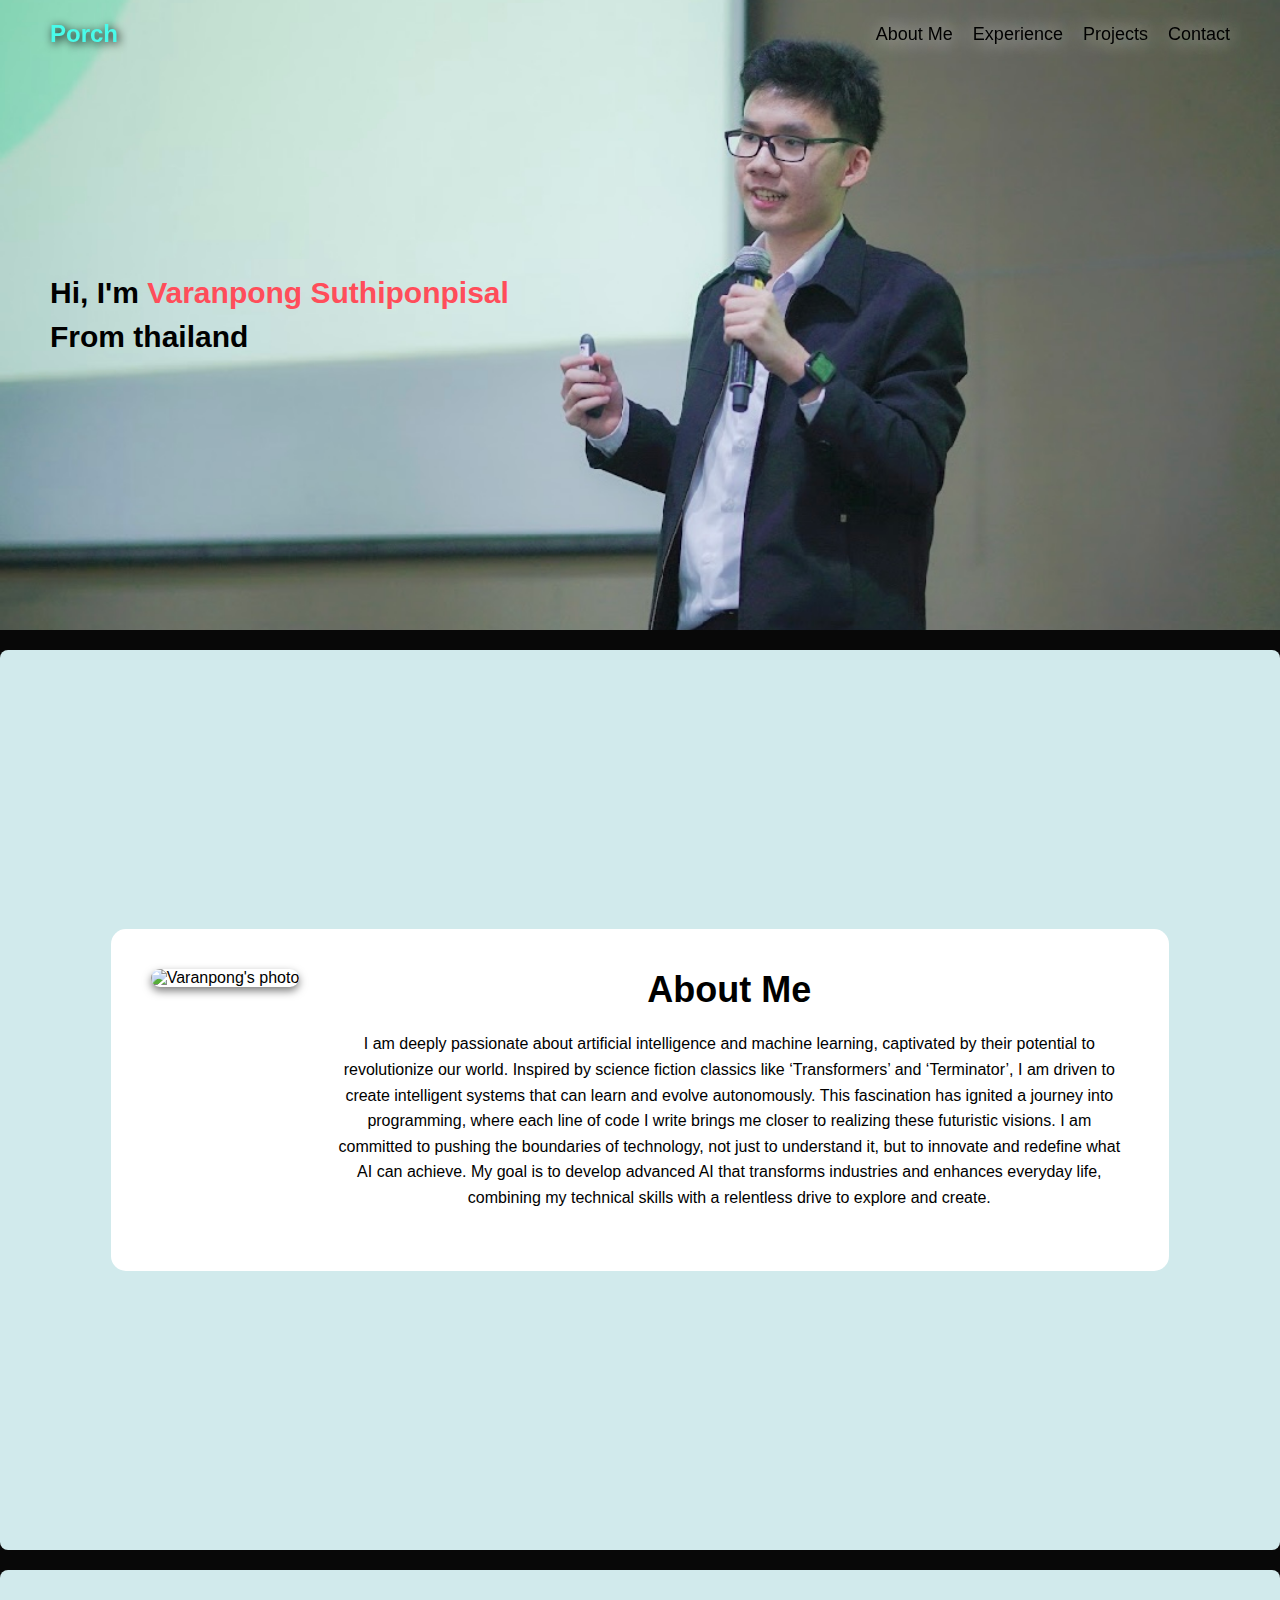
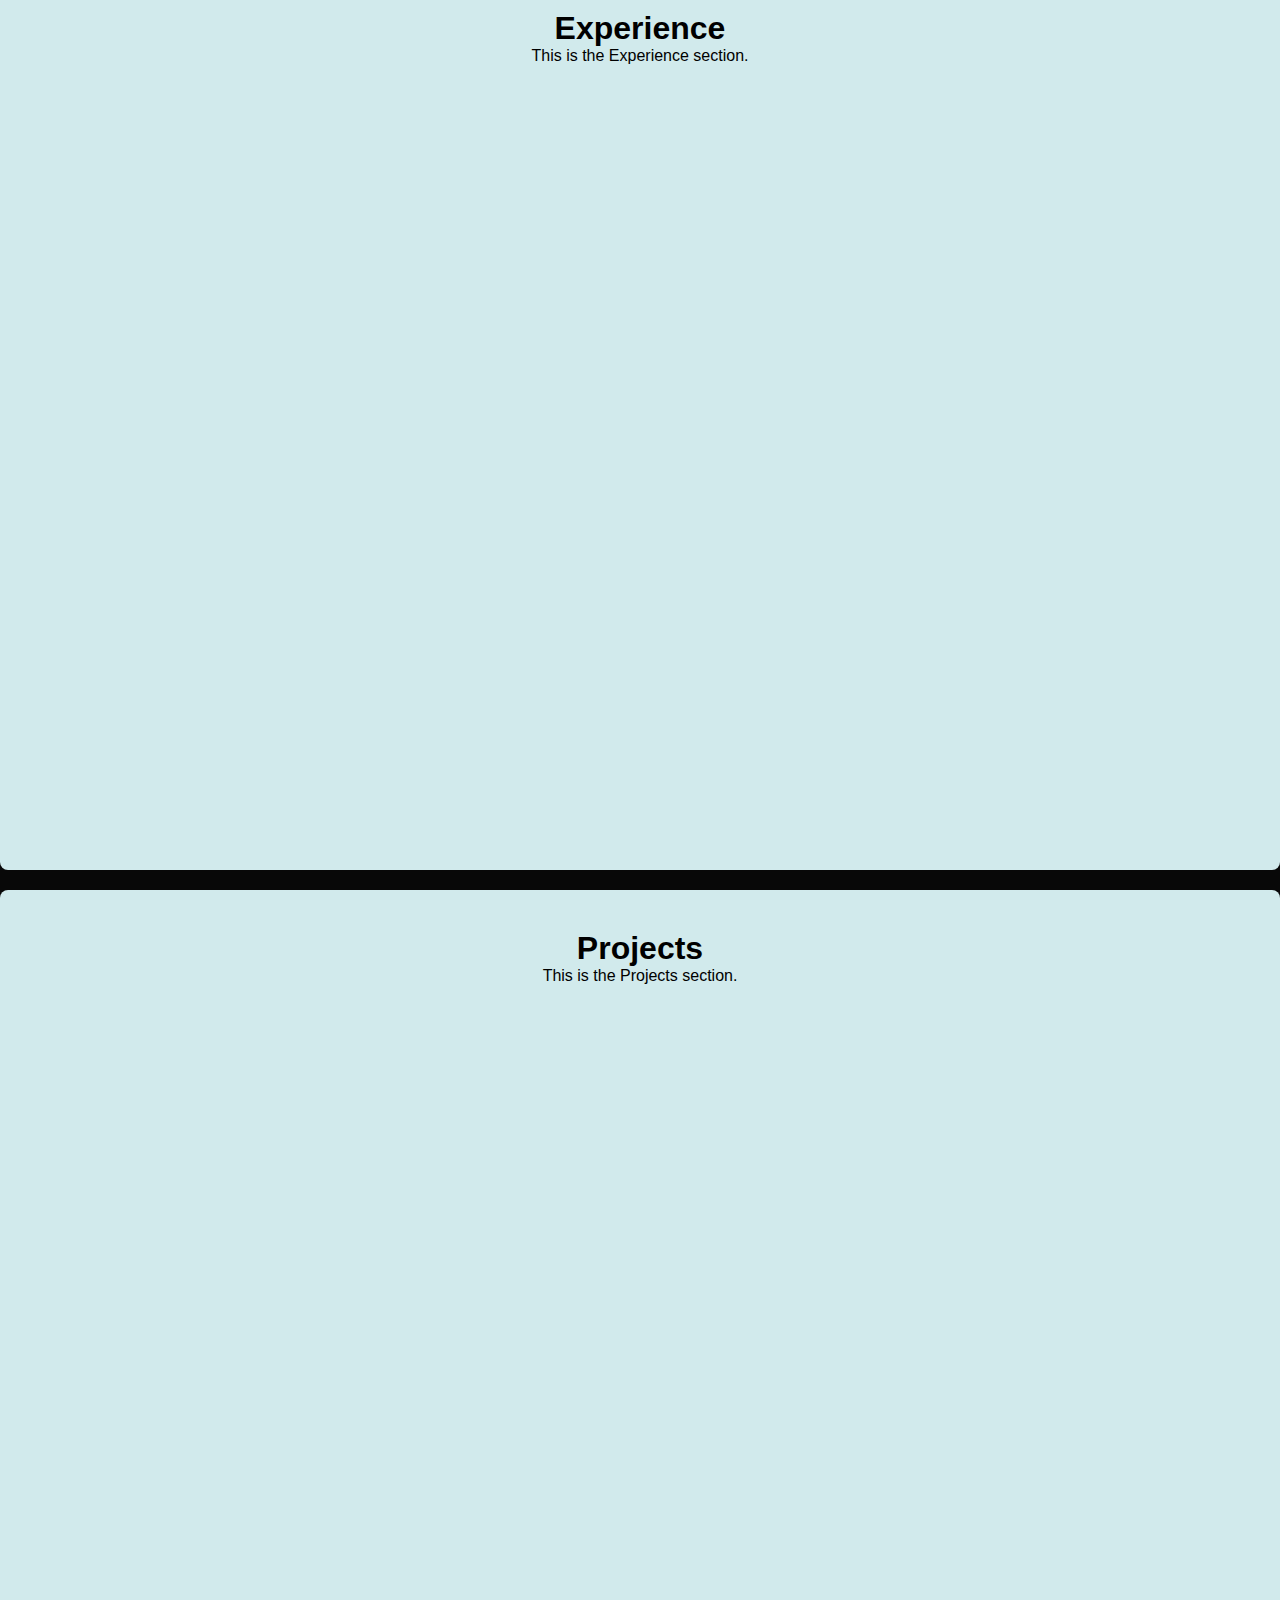
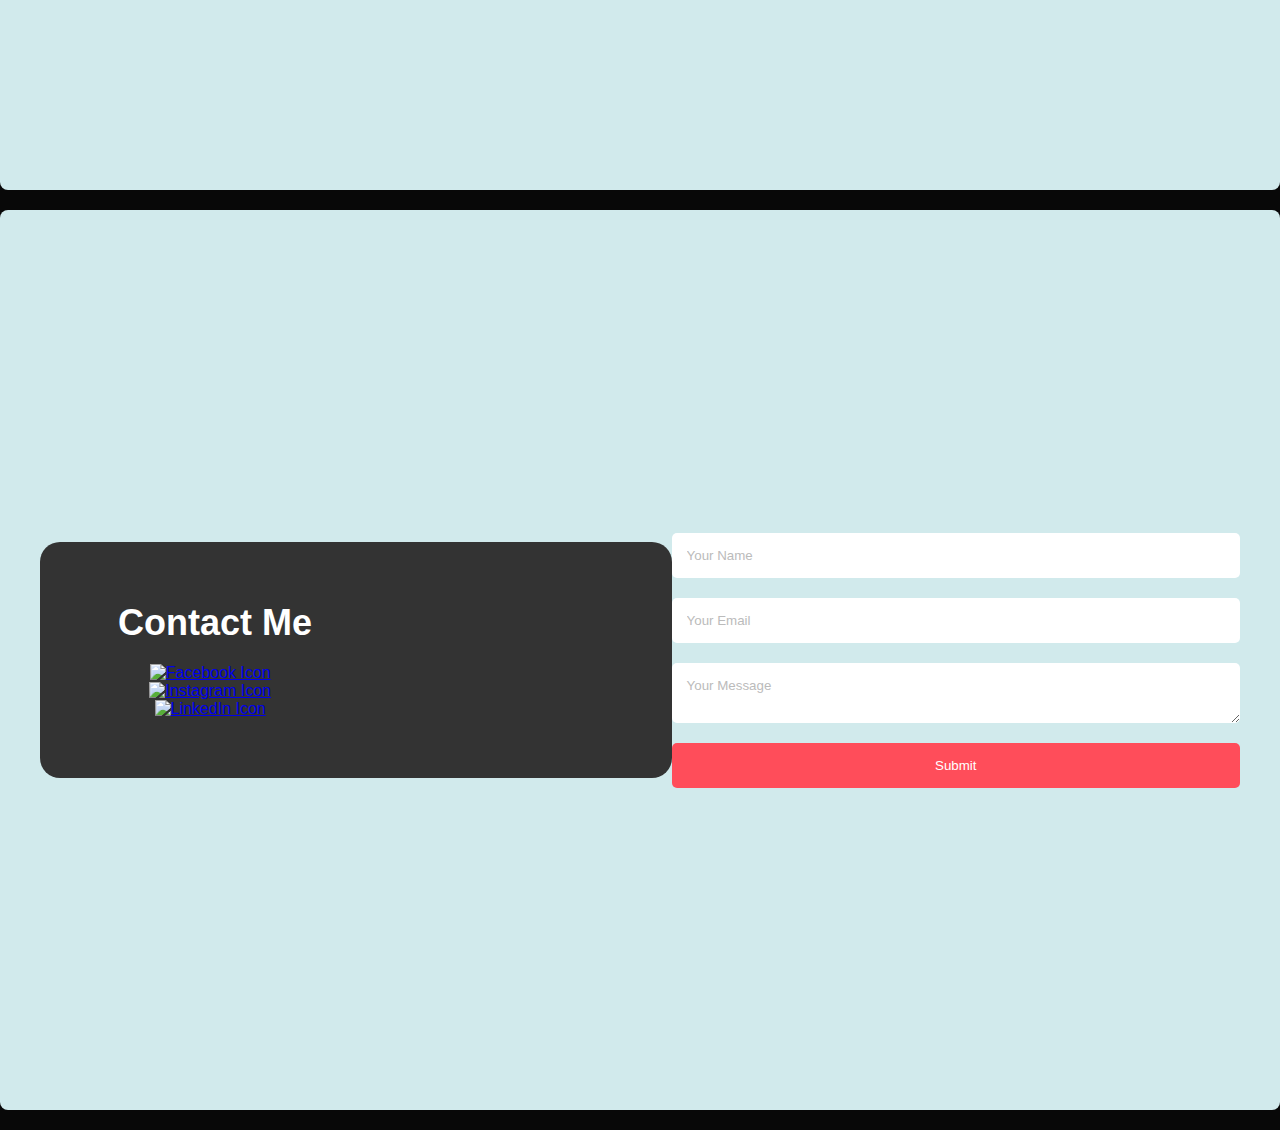
==== index.html @ 2569bc3a "Update index.html" ====
<!DOCTYPE html>
<html lang="en">
    <head>
        <meta charset="UTF-8">
        <meta http-equiv="X-UA-Compatible" content="IE=edge">
        <meta name="viewport" content="width=device-width, initial-scale=1.0">
        <title>Personal Porfolio</title>
        <link rel="stylesheet" href="style.css">
    </head>
    <body>
    <!-- Navigation Bar -->
    <header>
        <nav class="top-nav">
            <h1 class="logo">  Porch  </h1>
            <ul>
                <li><a href="#about">About Me</a></li>
                <li><a href="#experience">Experience</a></li>
                <li><a href="#projects">Projects</a></li>
                <li><a href="#contact">Contact</a></li>
            </ul>
        </nav>
    </header>
<div id="header">
    <div class="hero-content">
        <h1>Hi, I'm <span class="highlight">Varanpong Suthiponpisal</span></h1>
        <h1>From thailand</h1>
    </div>
</div>
    
    <!-- Content Sections -->
    <section id="about" class="about-section">
        <div class="about-content">
            <div class="about-photo">
                <img src="/Users/porchportal2/Documents/GitHub/testOwnWebsite/image/IMG_5747 2.jpg" alt="Varanpong's photo"> <!-- Update with your photo path -->
            </div>
            <div class="about-text">
                <h1>About Me</h1>
                <p>I am deeply passionate about artificial intelligence and machine learning, captivated by their potential to
                revolutionize our world. Inspired by science fiction classics like ‘Transformers’ and ‘Terminator’, I am driven to
                create intelligent systems that can learn and evolve autonomously. This fascination has ignited a journey into
                programming, where each line of code I write brings me closer to realizing these futuristic visions. I am committed to
                pushing the boundaries of technology, not just to understand it, but to innovate and redefine what AI can achieve. My
                goal is to develop advanced AI that transforms industries and enhances everyday life, combining my technical skills with
                a relentless drive to explore and create.</p>

            </div>
        </div>
    </section>
    
    <section id="experience">
        <h1>Experience</h1>
        <p>This is the Experience section.</p>
    </section>
    
    <section id="projects">
        <h1>Projects</h1>
        <p>This is the Projects section.</p>
    </section>
    
    <section id="contact" class="contact-section">
        <div class="contact-container">
            <div class="contact-info">
                <h1>Contact Me</h1>
                <a href="https://www.facebook.com/profile.php?id=100012894616086" target="_blank"><img
                        src="https://img.icons8.com/ios-filled/50/ffffff/facebook-new.png" alt="Facebook Icon"></a>
                <a href="https://www.linkedin.com/in/varanpong-suthiponpisal-325501285?utm_source=share&utm_campaign=share_via&utm_content=profile&utm_medium=ios_app" target="_blank"><img
                        src="https://img.icons8.com/ios-filled/50/ffffff/instagram-new.png" alt="Instagram Icon"></a>
                <a href="https://www.linkedin.com/in/varanpong-suthiponpisal-325501285?utm_source=share&utm_campaign=share_via&utm_content=profile&utm_medium=ios_app" target="_blank"><img
                        src="https://img.icons8.com/ios-filled/50/ffffff/linkedin.png" alt="LinkedIn Icon"></a>
                </div>
            </div>
            <div class="contact-form">
                <form>
                    <input type="text" placeholder="Your Name" required>
                    <input type="email" placeholder="Your Email" required>
                    <textarea placeholder="Your Message" required></textarea>
                    <button type="submit" class="btn">Submit</button>
                </form>
            </div>
        </div>
    </section>
    </body>
    </html>
---- style.css ----
*{
    margin: 0;
    padding: 0;
    font-family: 'Poppins', sans-serif;
    box-sizing: border-box;
}
body{
    background-color: #080808;
    color: black;
}
header {
    position: fixed;
    width: 100%;
    background: transparent;
    top: 0;
    left: 0;
    z-index: 1000;
    padding: 20px 50px;
    display: flex;
    justify-content: space-between;
    align-items: center;
}

#header{
    display: flex;
    align-items: center;
    justify-content: flex-start;
    width: 100%;
    height: 70vh;
    background-image: url('../image/IMG_5747 2.jpg');
    background-size: cover;
    background-position: center;
    text-align: left;
    padding-left: 50px;
    color: black;
}
.container{
    color: black;
    padding: 5px 10%;
}

.top-nav {
    display: flex;
    align-items: center;
    width: 100%;
    justify-content: space-between;
}

.top-nav .logo {
    font-size: 24px;
    font-weight: bold;
    text-shadow: 2px 2px 10px black;
    color: #49fbea;
    gap: 20px
}
/*nothing*/

.top-nav ul {
    list-style: none;
    display: flex;
    gap: 20px;
    margin-left: auto;
}

.top-nav ul li a {
    color: black;
    text-decoration: none;
    font-size: 18px;
    text-shadow: 1px 1px 20px white;

}

.top-nav ul li a:hover {
    color: rgb(100, 221, 100);
    text-shadow: 2px 2px 10px black;
    position: relative;
}
.top-nav ul li a:hover::after {
    content: '';
    position: absolute;
    left: -15px;
    right: -15px;
    top: 50%;
    transform: translateY(-50%);
    width: calc(100% + 30px);
    height: 150%;
    background-color: rgba(255, 255, 255, 0.1);
    border-radius: 10px;
    z-index: -1;
    text-shadow: 2px 2px 10px white;
}
.hero-content {
    max-width: 800px;
    color: black;
}

.hero-content h1 {
    font-size: 30px;
    margin: 10px 0;
}

.hero-content .highlight {
    color: #ff4d5a;
}
/* Section styling */
section {
    padding: 60px 20px;
    min-height: 100vh;
    /* Ensures each section takes at least the full viewport height */
    text-align: center;
}

#about,
#experience,
#projects,
#contact {
    background-color: #202020;
    margin: 20px 0;
    border-radius: 8px;
    padding: 40px;
}

/* Example to differentiate sections */
#about {
    background-color: rgb(209, 234, 236);
}

#experience {
    background-color: rgb(209, 234, 236);
}

#projects {
    background-color: rgb(209, 234, 236);
}

#contact {
    background-color: rgb(209, 234, 236);
}
#projects ul {
    list-style: none;
    padding: 0;
    text-align: left;
}

#projects ul li {
    margin-bottom: 10px;
}
.about-section {
    display: flex;
    justify-content: center;
    align-items: center;
    padding: 80px 0;
}

.about-content {
    display: flex;
    align-items: flex-start;
    max-width: 1200px;
    background-color: white;
    border-radius: 15px;
    overflow: hidden;
    padding: 40px;
}

.about-photo img {
    width: 300px; /* Adjust the width as needed */
    height: auto;
    
    /* Maintains the aspect ratio */
    border-radius: 10px;
    /* Rounds the corners of the image */
    margin-right: 30px;
    /* Space between the image and text */
    box-shadow: 0 4px 8px rgba(0, 0, 0, 0.5);
    /* Adds a shadow effect */
    transition: transform 0.3s ease;

}
.about-photo img:hover {
    transform: scale(1.05);

}

.about-text {
    max-width: 800px;
    color:black;
    /* Adjusted text color for better visibility */
}

.about-text h1 {
    font-size: 36px;
    margin-bottom: 20px;
}

.about-text p {
    font-size: 16px;
    line-height: 1.6;
    margin-bottom: 20px;
}

/* Contact Section Styling */
.contact-section {
    padding: 80px 20px;
    /* Increased padding for the section */
    background-color: #d8f1f9;
    /* Match body background color */
    display: flex;
    justify-content: center;
    align-items: center;
    color: #333;
    /* Use a darker color for better readability */
}

.contact-container {
    display: flex;
    justify-content: space-between;
    align-items: flex-start;
    max-width: 1400px;
    /* Increased max-width for a larger container */
    width: 100%;
    padding: 60px;
    /* Increased padding inside the container */
    background-color: #333;
    /* Darker background for contrast */
    border-radius: 20px;
    /* Slightly more rounded corners */
    color: white;
    /* White text color for better contrast */
}

.contact-info {
    max-width: 45%;
}

.contact-info h1 {
    font-size: 36px;
    margin-bottom: 20px;
}

.contact-info p {
    font-size: 18px;
    margin-bottom: 20px;
    display: flex;
    align-items: center;
}

.contact-info img {
    margin-right: 10px;
    width: 24px;
    /* Size of icons */
}

.social-icons a {
    margin-right: 15px;
}

.social-icons img {
    width: 40px;
    /* Size of social media icons */
    transition: transform 0.3s;
}

.social-icons img:hover {
    transform: scale(1.1);
    /* Enlarge icons slightly on hover */
}


.contact-form {
    max-width: 50%;
    width: 100%;
}

.contact-form form {
    display: flex;
    flex-direction: column;
}

.contact-form input,
.contact-form textarea {
    width: 100%;
    padding: 15px;
    margin-bottom: 20px;
    border: none;
    border-radius: 5px;
    background-color: #444
    color: white;
}

.contact-form input::placeholder,
.contact-form textarea::placeholder {
    color: #bbb;
}

.contact-form button {
    padding: 15px;
    background-color: #ff4d5a;
    color: white;
    border: none;
    border-radius: 5px;
    cursor: pointer;
    transition: background-color 0.3s;
}

.contact-form button:hover {
    background-color: #e3444f;
}

/* Footer Styling */
.footer {
    text-align: center;
    padding: 20px;
    background-color: #101010;
    color: white;
    margin-top: 20px;
}

.footer .heart {
    color: #ff4d5a;
    /* Red color for the heart symbol */
}
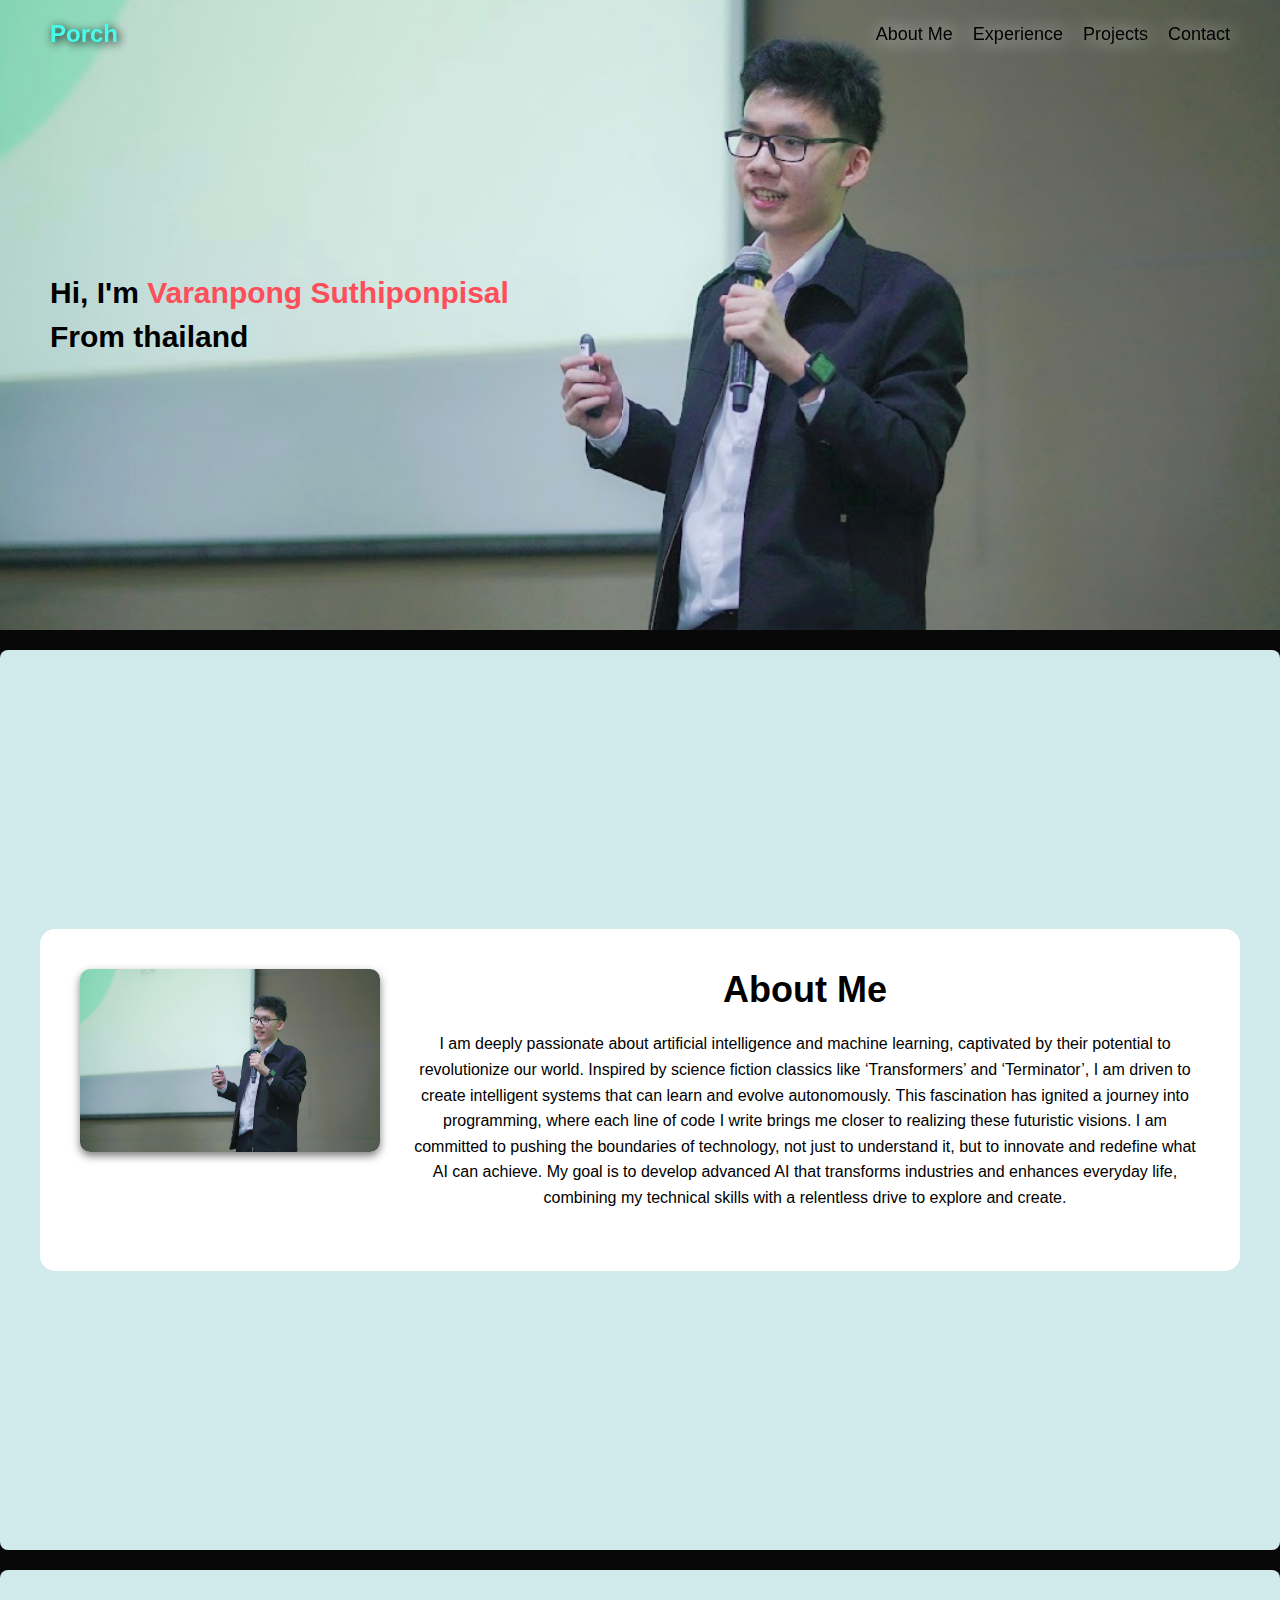
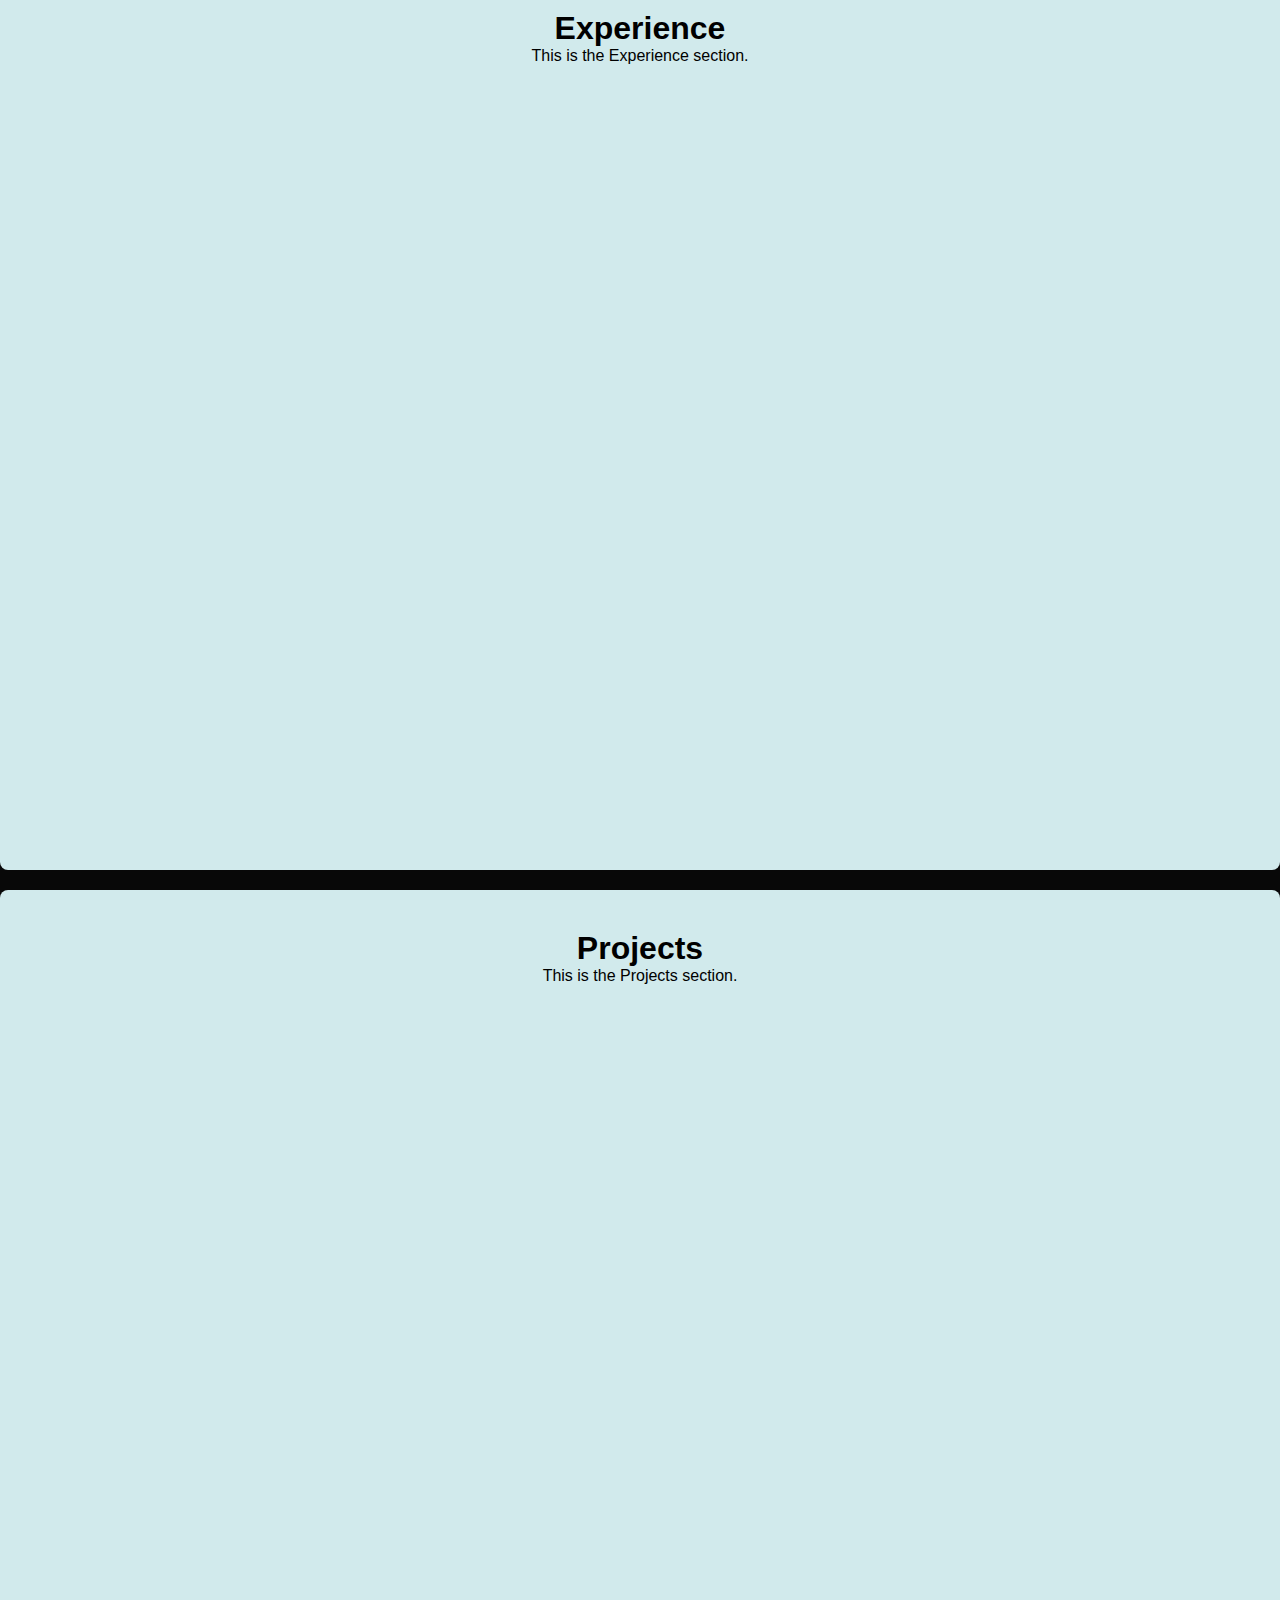
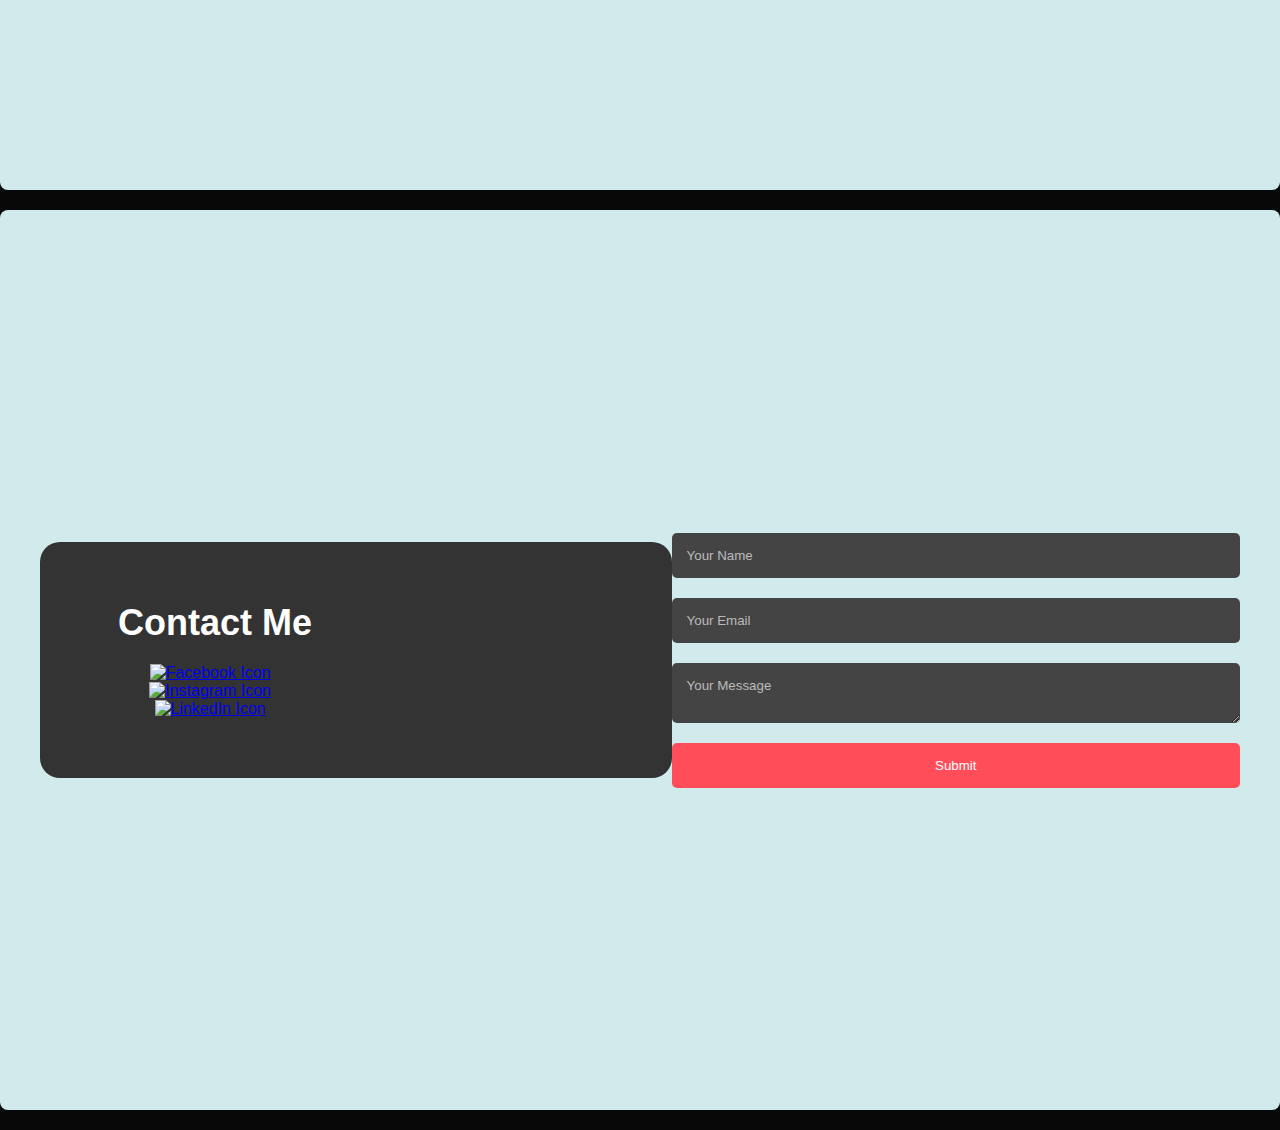
==== commit a1f7b421: "Update index.html" ====
--- a/index.html
+++ b/index.html
@@ -31,7 +31,7 @@
     <section id="about" class="about-section">
         <div class="about-content">
             <div class="about-photo">
-                <img src="/Users/porchportal2/Documents/GitHub/testOwnWebsite/image/IMG_5747 2.jpg" alt="Varanpong's photo"> <!-- Update with your photo path -->
+                <img src="image/IMG_5747 2.jpg" alt="Varanpong's photo"> <!-- Update with your photo path -->
             </div>
             <div class="about-text">
                 <h1>About Me</h1>
--- a/style.css
+++ b/style.css
@@ -284,7 +284,6 @@
     border: none;
     border-radius: 5px;
     background-color: #444
-    color: white;
 }
 
 .contact-form input::placeholder,
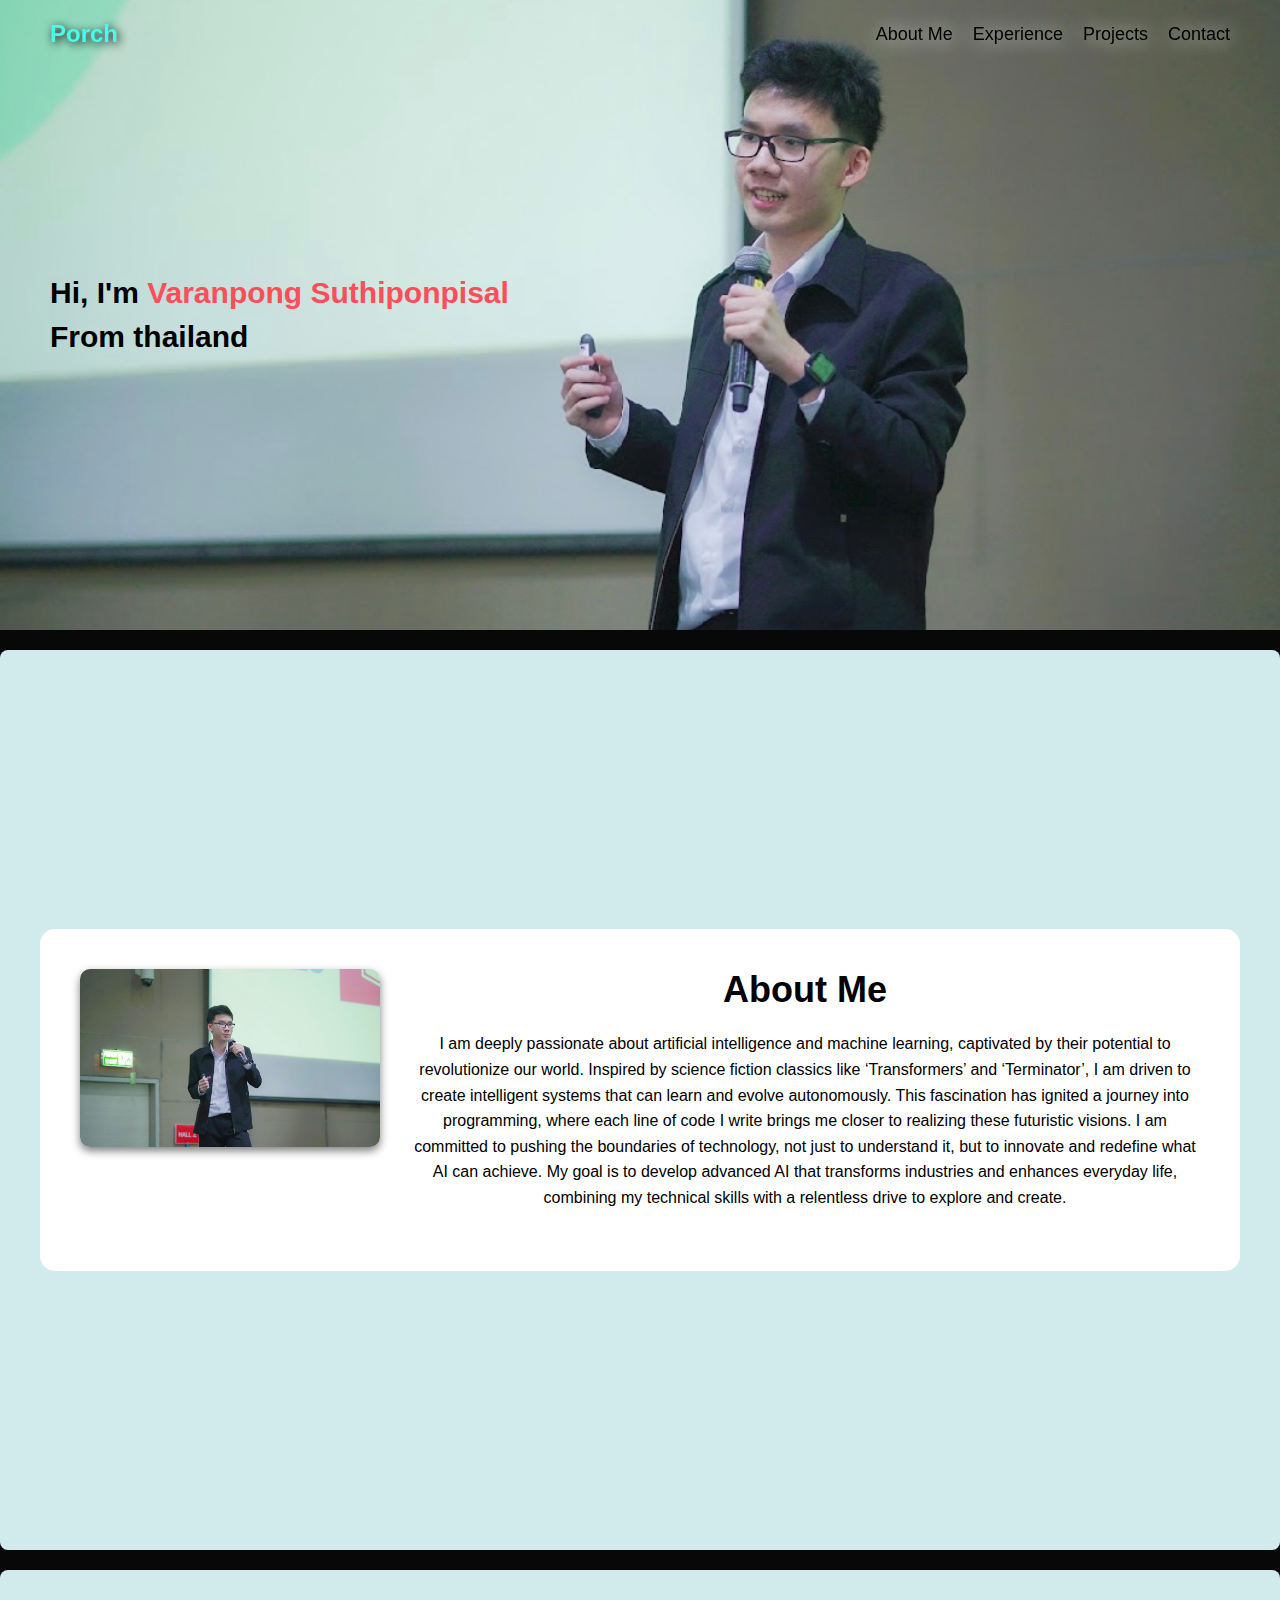
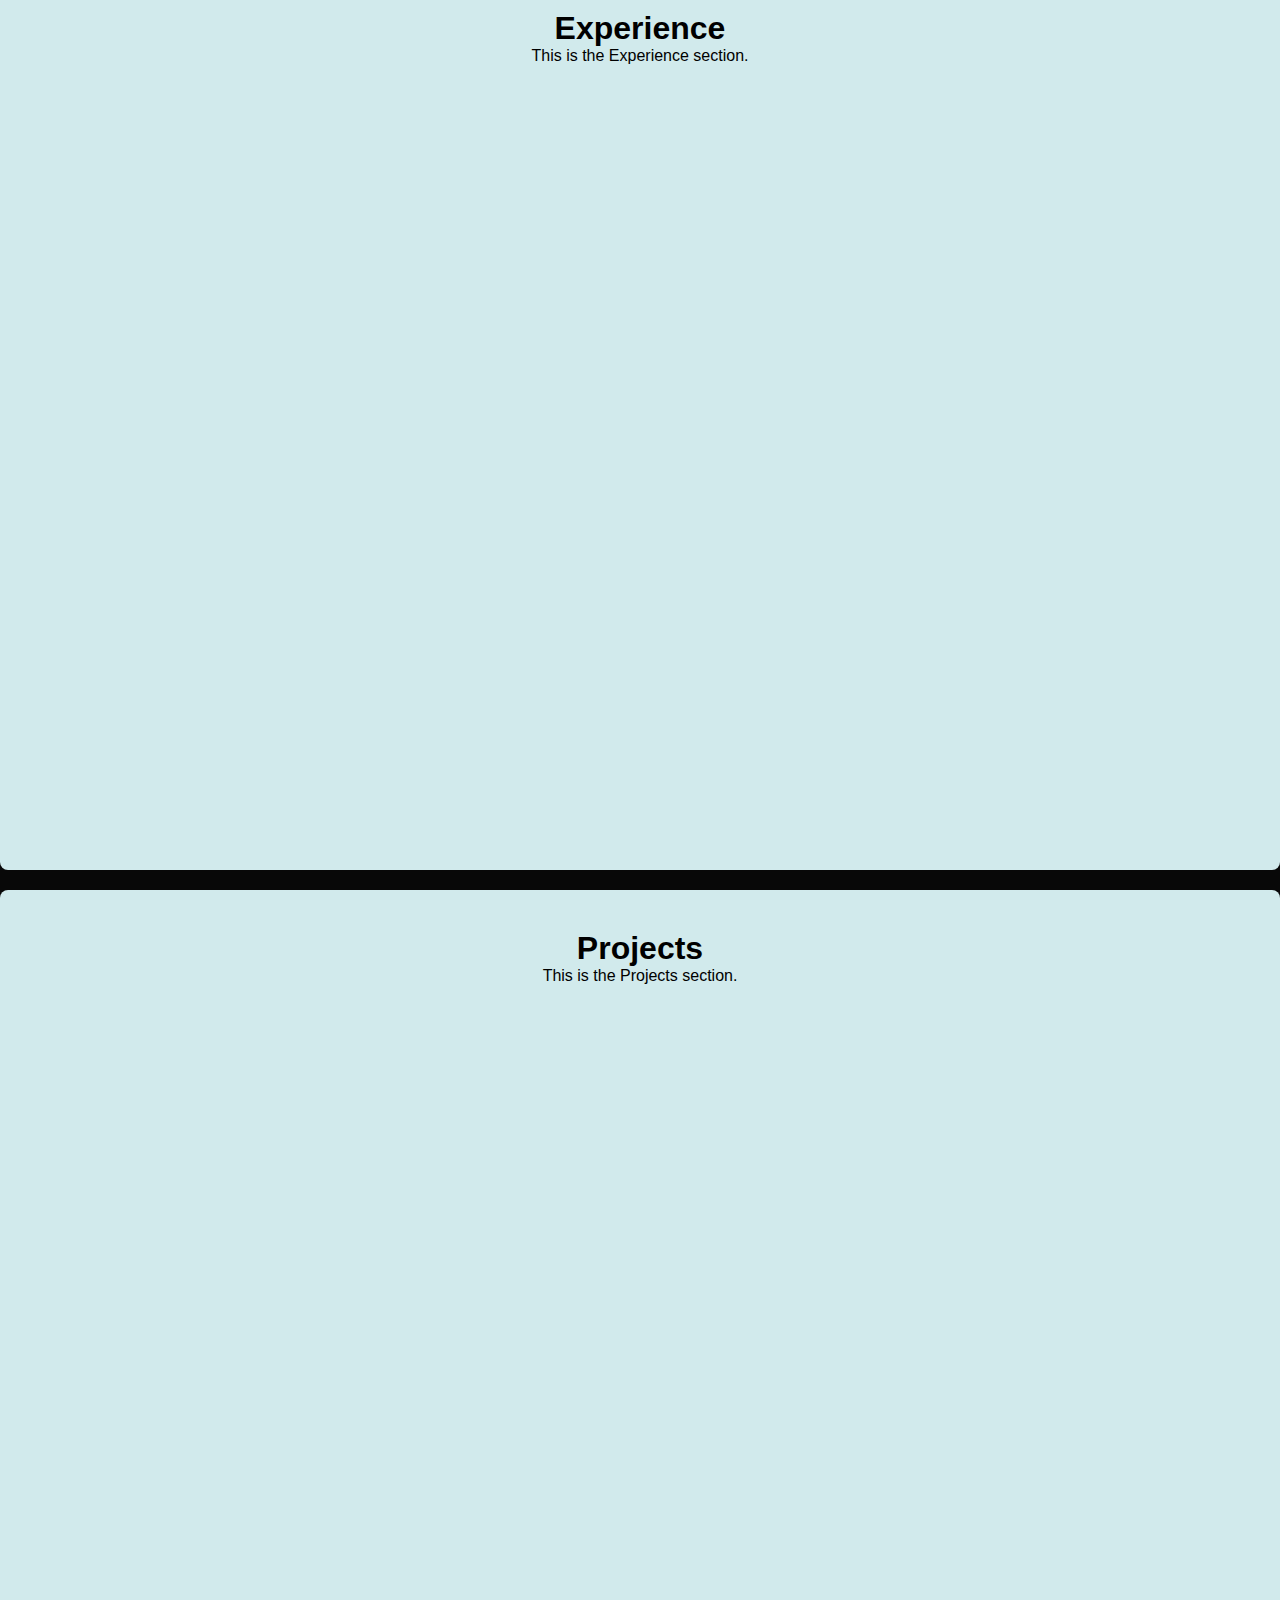
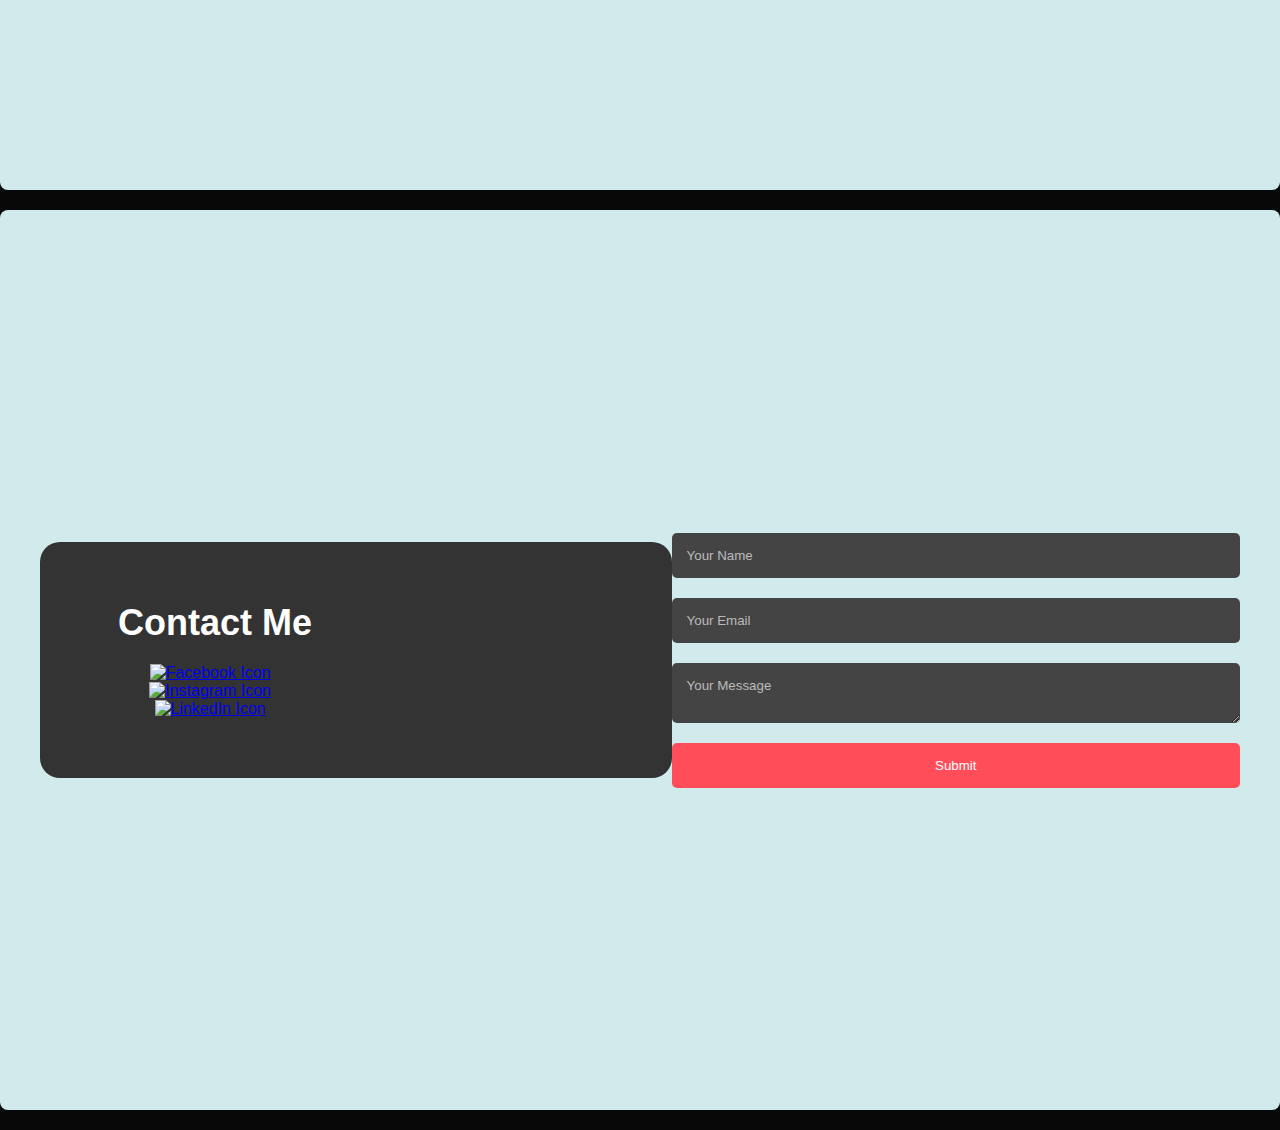
==== commit 9c1cbb72: "s" ====
--- a/index.html
+++ b/index.html
@@ -31,7 +31,7 @@
     <section id="about" class="about-section">
         <div class="about-content">
             <div class="about-photo">
-                <img src="image/IMG_5747 2.jpg" alt="Varanpong's photo"> <!-- Update with your photo path -->
+                <img src="image/IMG_5748.jpg" alt="Varanpong's photo"> <!-- Update with your photo path -->
             </div>
             <div class="about-text">
                 <h1>About Me</h1>
--- a/style.css
+++ b/style.css
@@ -27,12 +27,12 @@
     justify-content: flex-start;
     width: 100%;
     height: 70vh;
-    background-image: url('../image/IMG_5747 2.jpg');
+    background-image: url('image/IMG_5747 2.jpg');
     background-size: cover;
     background-position: center;
     text-align: left;
     padding-left: 50px;
-    color: black;
+    color: white;
 }
 .container{
     color: black;
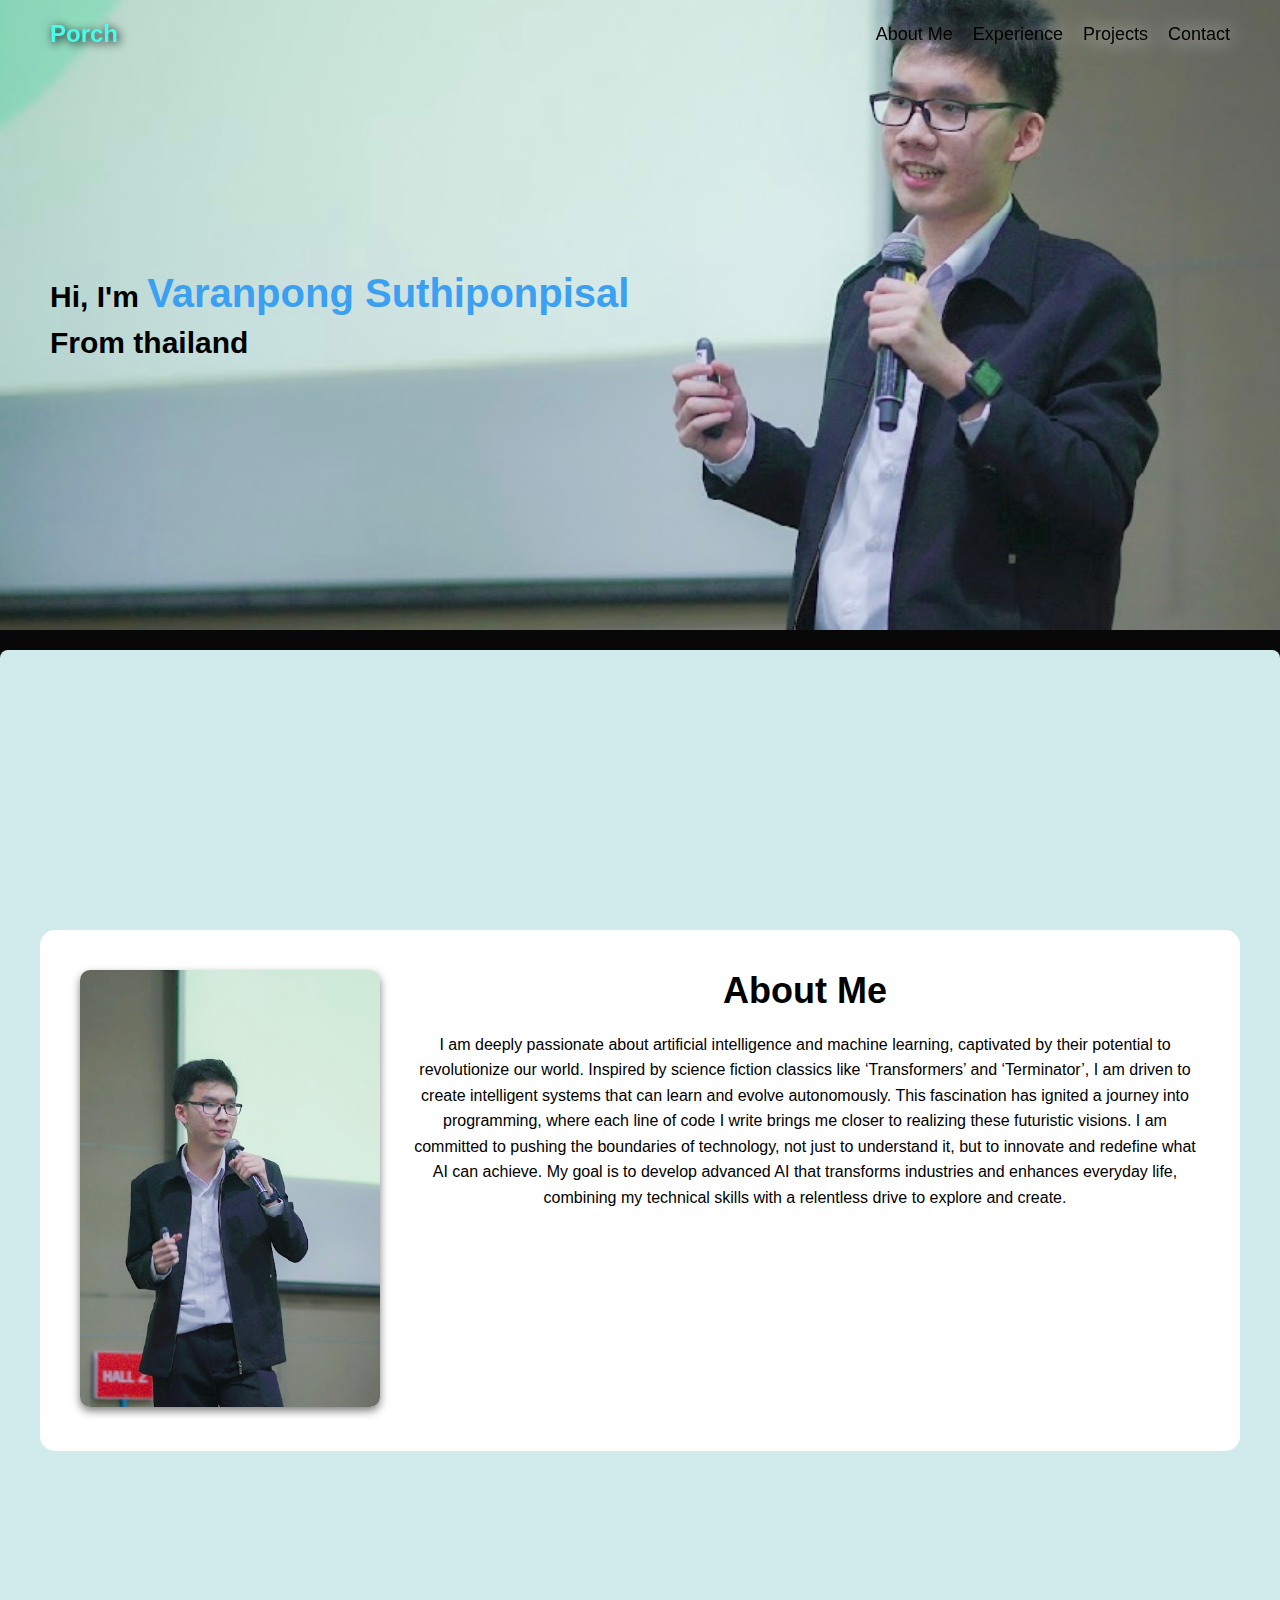
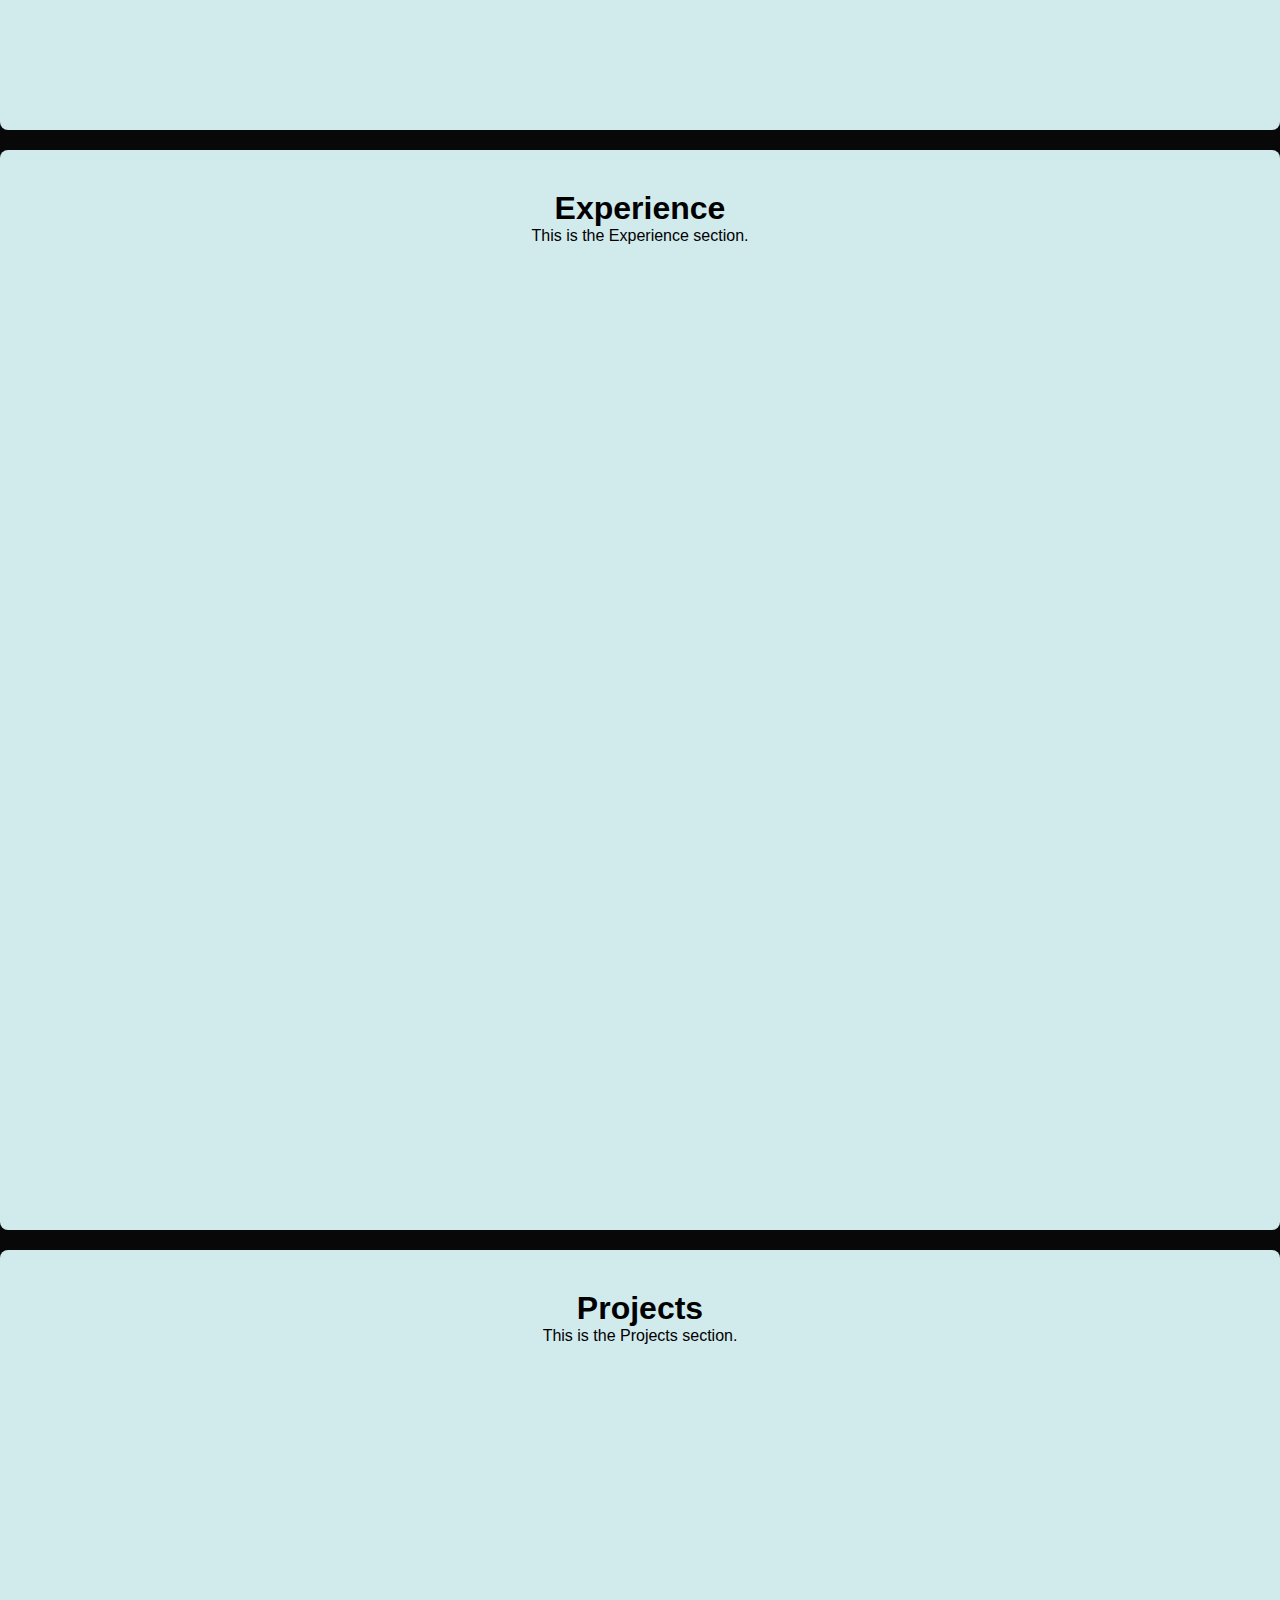
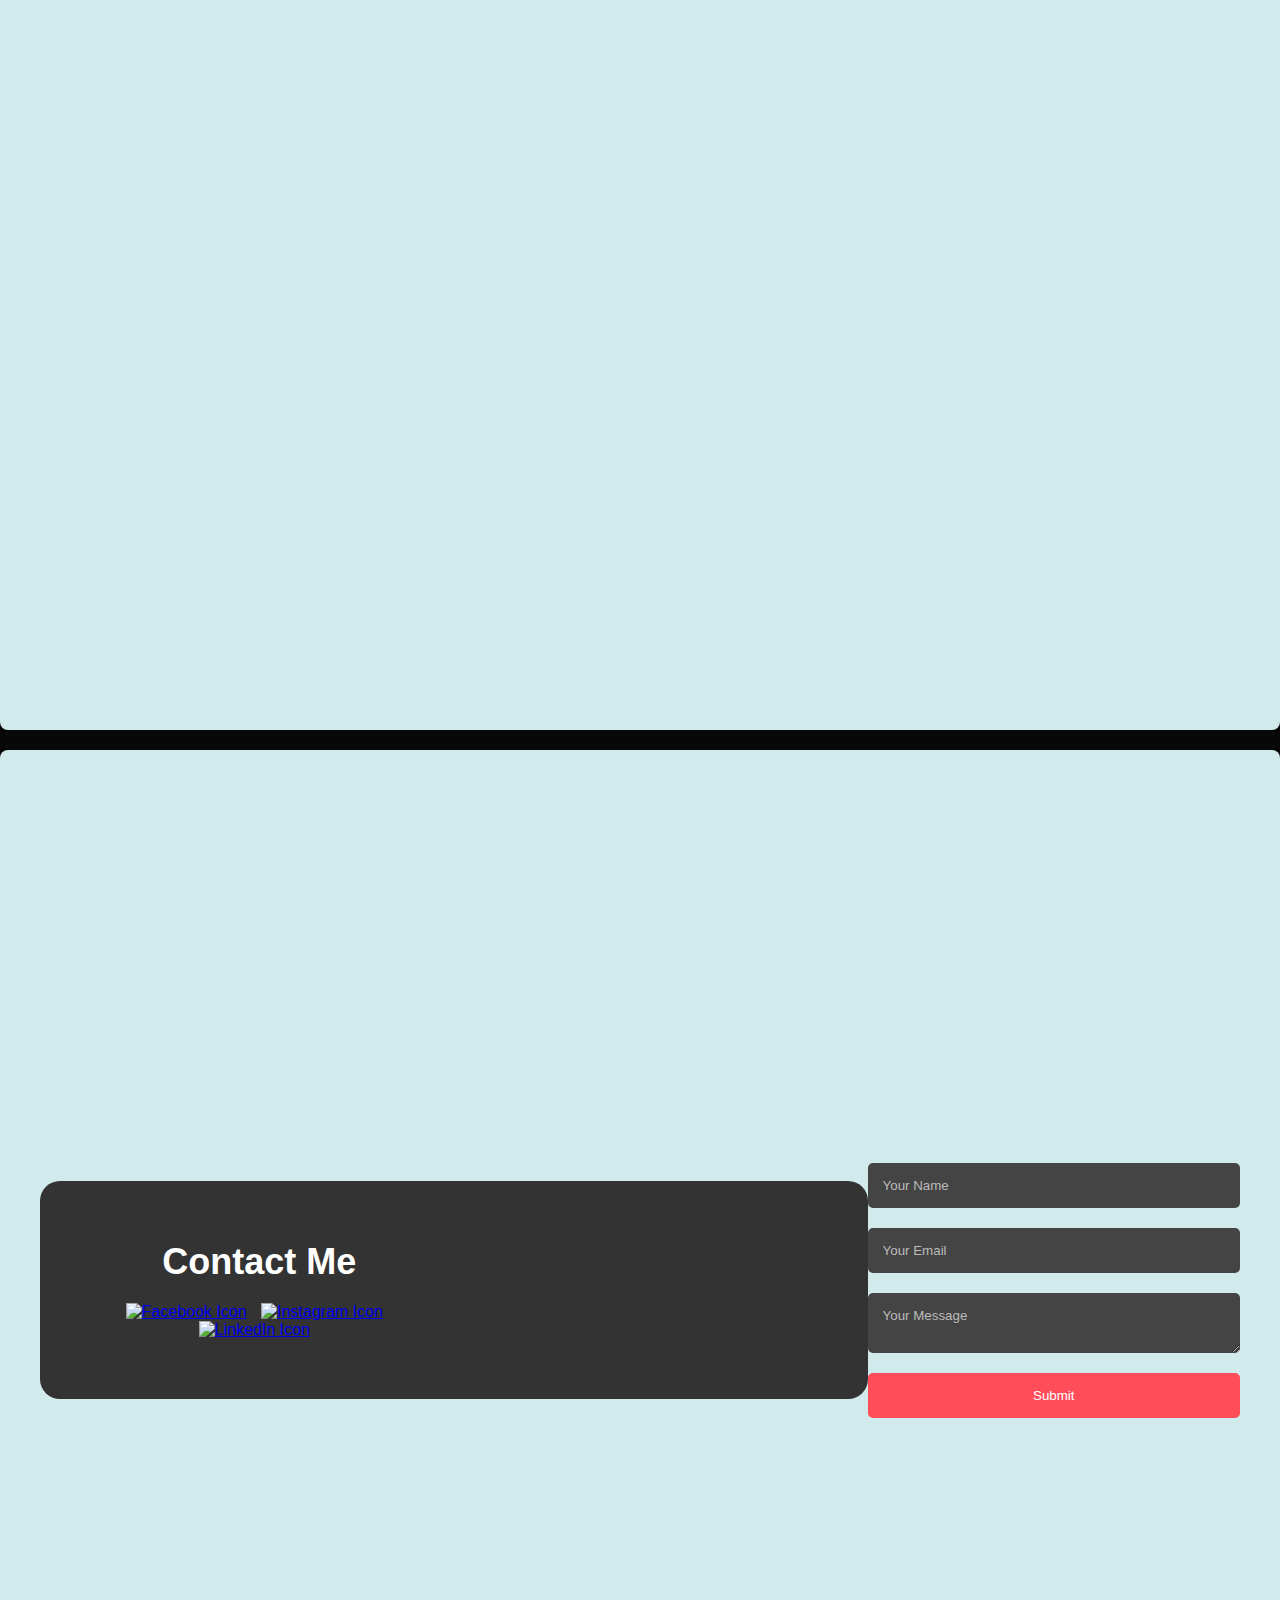
==== commit 4b02b54d: "Update index.html" ====
--- a/index.html
+++ b/index.html
@@ -31,7 +31,7 @@
     <section id="about" class="about-section">
         <div class="about-content">
             <div class="about-photo">
-                <img src="image/IMG_5748.jpg" alt="Varanpong's photo"> <!-- Update with your photo path -->
+                <img src="../image/IMG_5748.jpg" alt="Varanpong's photo"> <!-- Update with your photo path -->
             </div>
             <div class="about-text">
                 <h1>About Me</h1>
--- a/style.css
+++ b/style.css
@@ -25,9 +25,9 @@
     display: flex;
     align-items: center;
     justify-content: flex-start;
-    width: 100%;
+    width: 120%;
     height: 70vh;
-    background-image: url('image/IMG_5747 2.jpg');
+    background-image: url('/image/IMG_5747%202.jpg');
     background-size: cover;
     background-position: center;
     text-align: left;
@@ -100,12 +100,13 @@
 }
 
 .hero-content .highlight {
-    color: #ff4d5a;
+    color: rgb(60, 160, 242);
+    font-size: 40px;
 }
 /* Section styling */
 section {
     padding: 60px 20px;
-    min-height: 100vh;
+    min-height: 120vh;
     /* Ensures each section takes at least the full viewport height */
     text-align: center;
 }
@@ -149,6 +150,7 @@
     display: flex;
     justify-content: center;
     align-items: center;
+    width: 100%;
     padding: 80px 0;
 }
 
@@ -156,10 +158,13 @@
     display: flex;
     align-items: flex-start;
     max-width: 1200px;
+    height: 200%;
     background-color: white;
     border-radius: 15px;
     overflow: hidden;
     padding: 40px;
+    
+    
 }
 
 .about-photo img {
@@ -174,6 +179,10 @@
     box-shadow: 0 4px 8px rgba(0, 0, 0, 0.5);
     /* Adds a shadow effect */
     transition: transform 0.3s ease;
+    width: 300px;
+        height: 437px;
+        object-fit: cover;
+        object-position: 50% 0;
 
 }
 .about-photo img:hover {
@@ -217,7 +226,7 @@
     align-items: flex-start;
     max-width: 1400px;
     /* Increased max-width for a larger container */
-    width: 100%;
+    width: 200%;
     padding: 60px;
     /* Increased padding inside the container */
     background-color: #333;
@@ -226,6 +235,7 @@
     /* Slightly more rounded corners */
     color: white;
     /* White text color for better contrast */
+    z-index: 1;
 }
 
 .contact-info {
@@ -242,12 +252,14 @@
     margin-bottom: 20px;
     display: flex;
     align-items: center;
+    z-index: 2;
 }
 
 .contact-info img {
     margin-right: 10px;
-    width: 24px;
+    width: 40px;
     /* Size of icons */
+    
 }
 
 .social-icons a {
@@ -269,11 +281,13 @@
 .contact-form {
     max-width: 50%;
     width: 100%;
+    z-index: 2;
 }
 
 .contact-form form {
     display: flex;
     flex-direction: column;
+    z-index: 2;
 }
 
 .contact-form input,
@@ -299,10 +313,12 @@
     border-radius: 5px;
     cursor: pointer;
     transition: background-color 0.3s;
+    z-index: 2;
 }
 
 .contact-form button:hover {
     background-color: #e3444f;
+    z-index: 2;
 }
 
 /* Footer Styling */
@@ -316,5 +332,6 @@
 
 .footer .heart {
     color: #ff4d5a;
+    z-index: 2;
     /* Red color for the heart symbol */
 }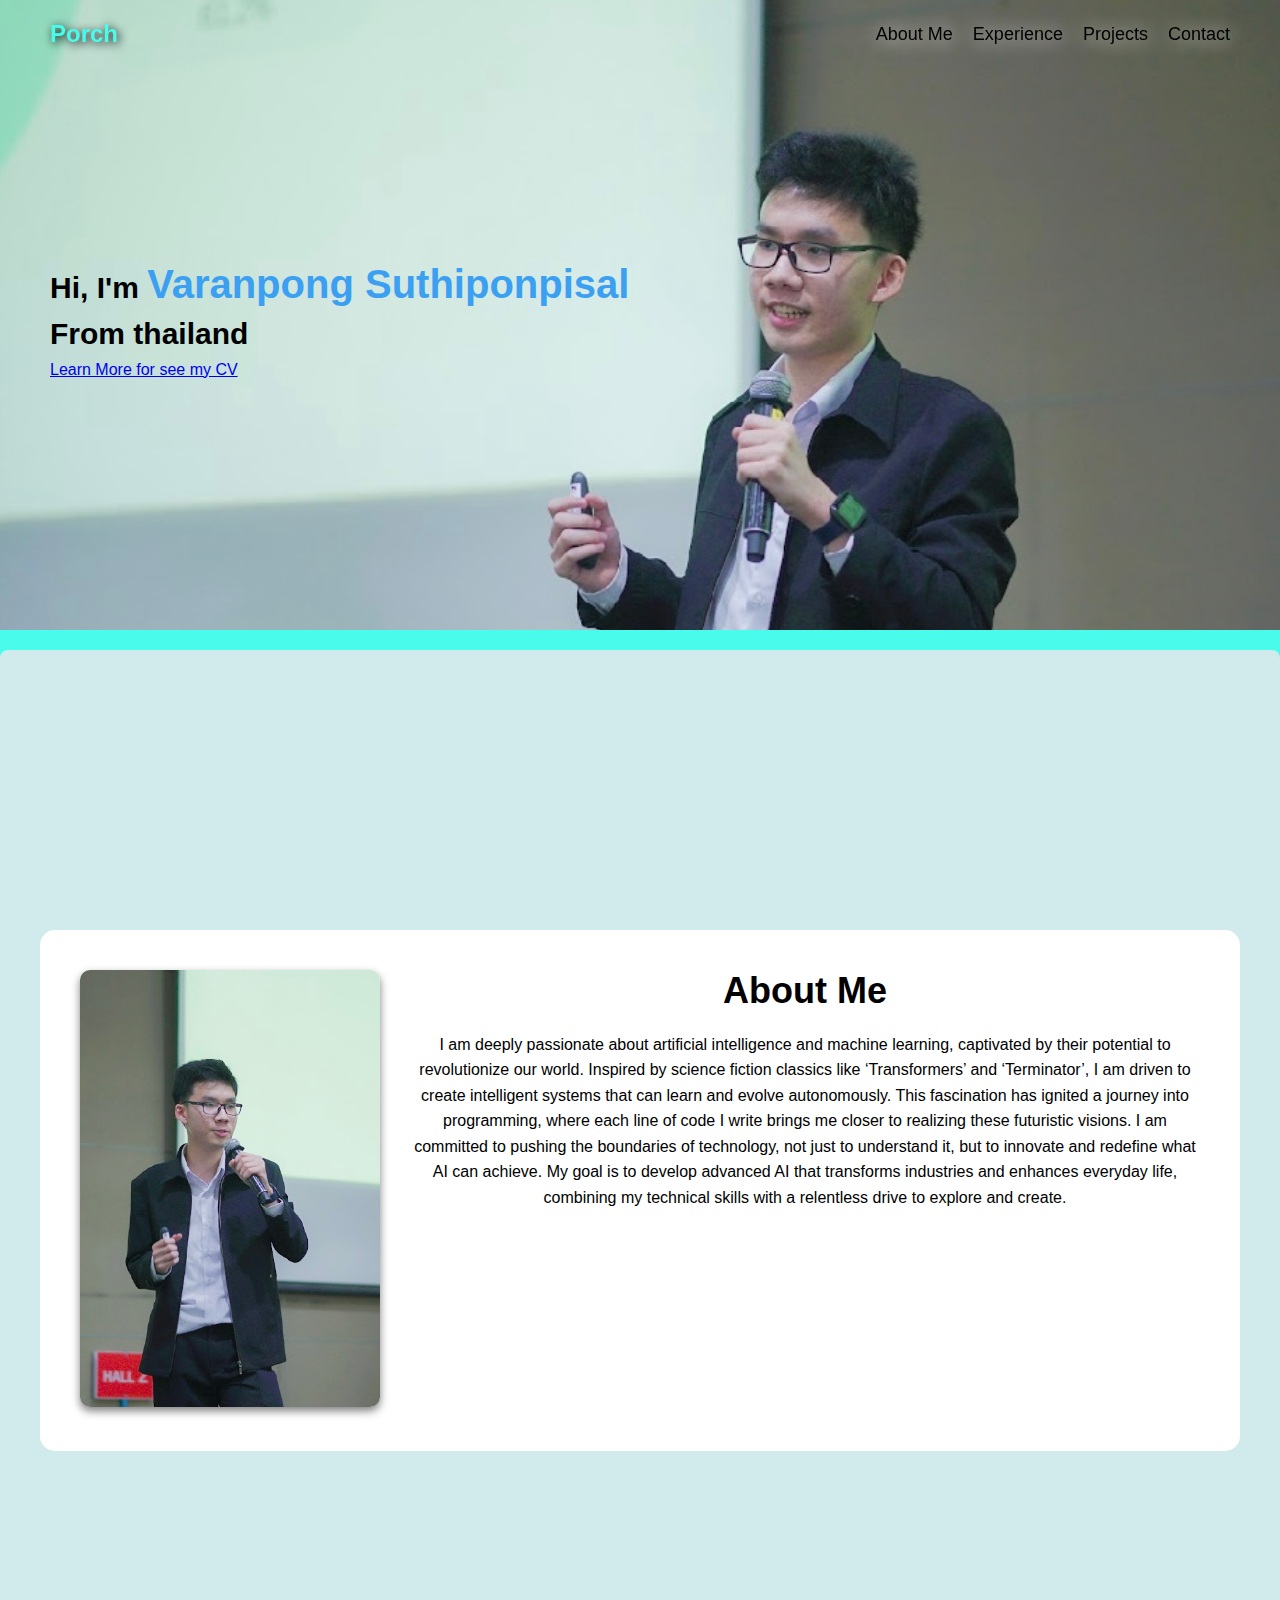
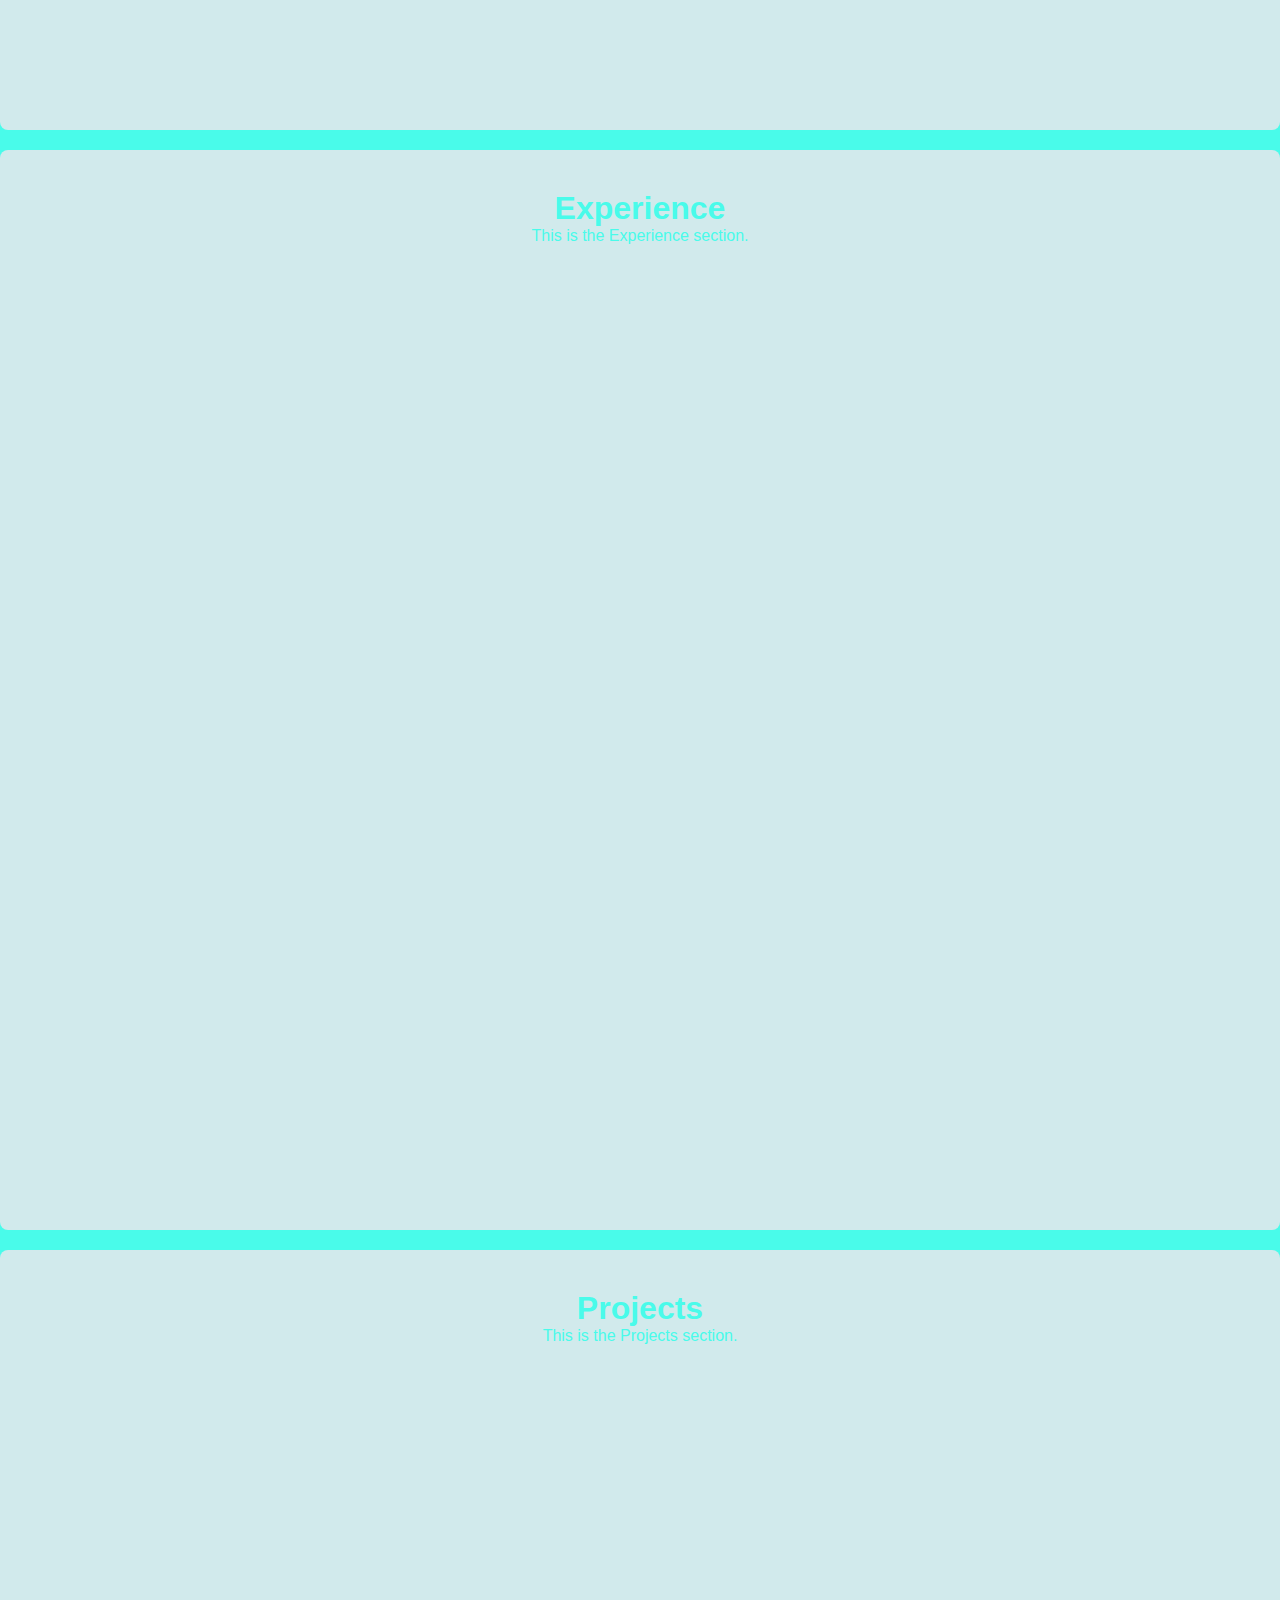
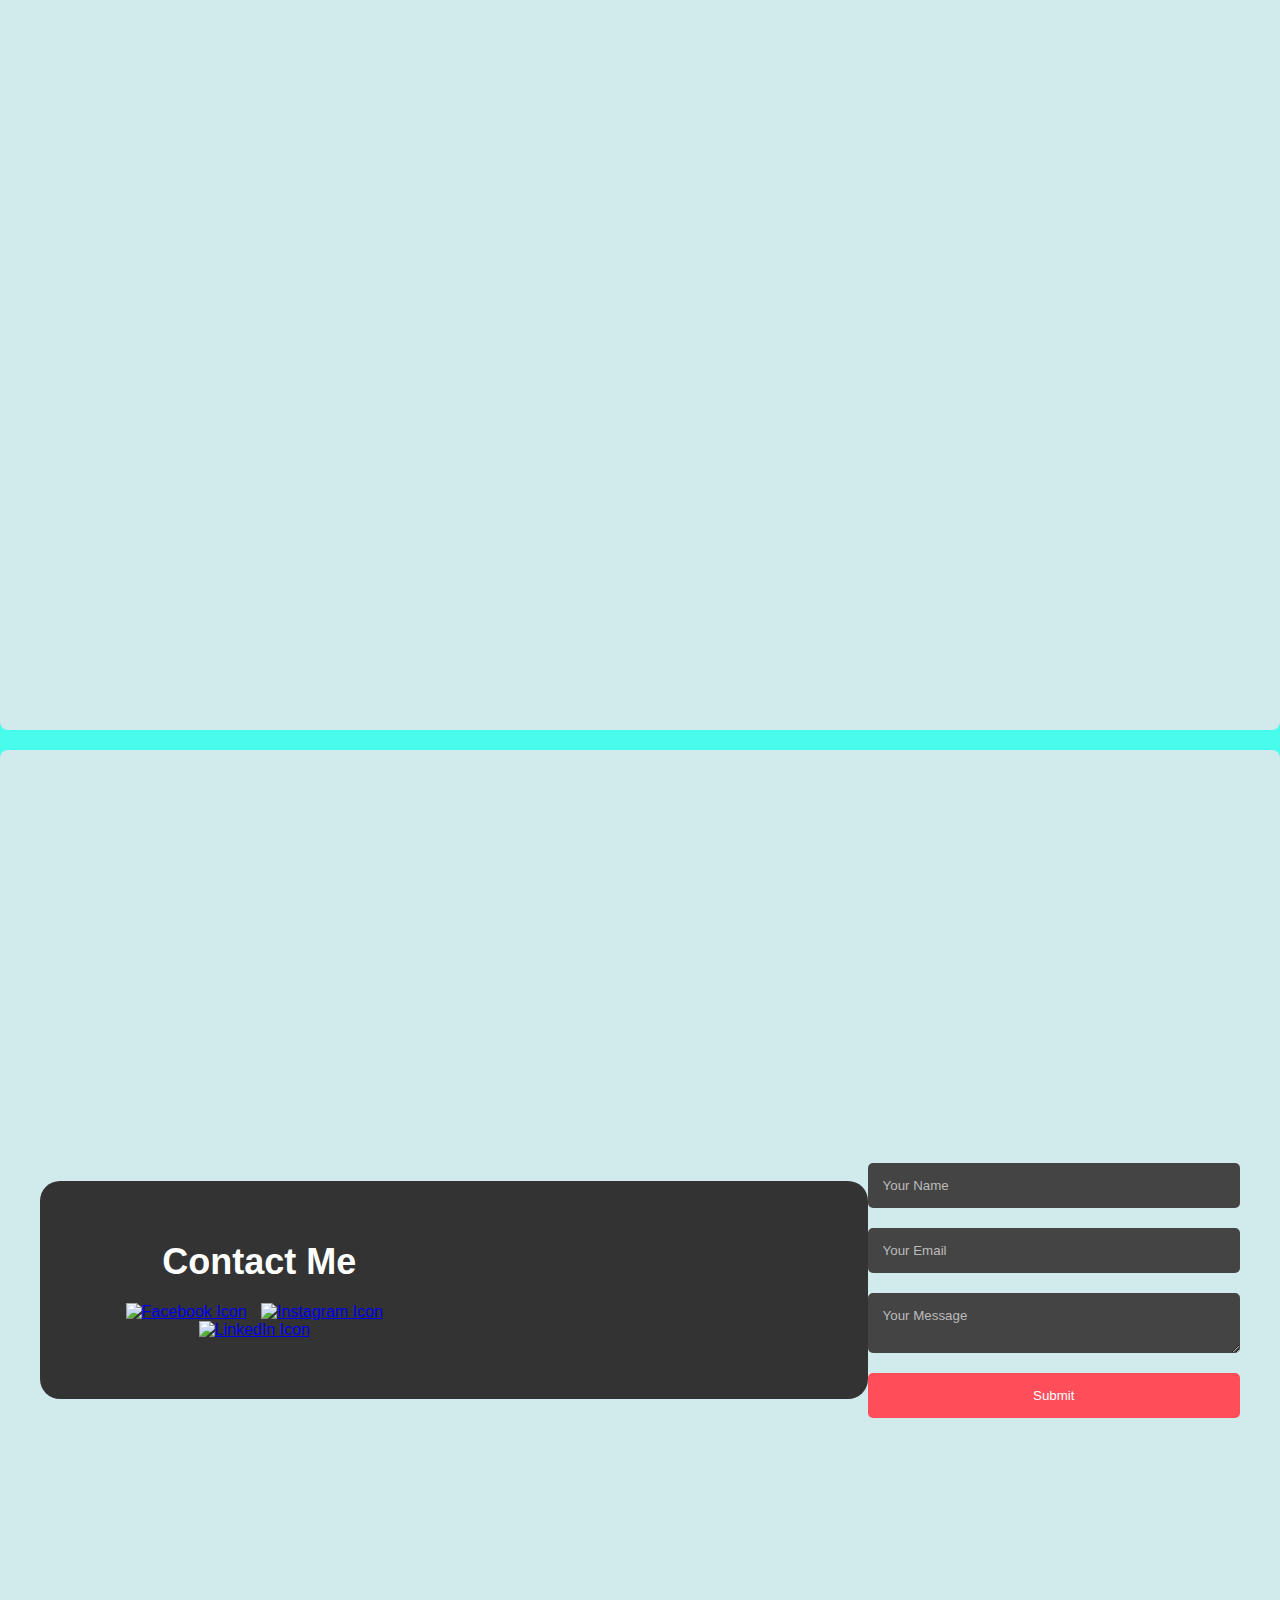
==== commit 6b52aa1f: "big update" ====
--- a/index.html
+++ b/index.html
@@ -24,6 +24,7 @@
     <div class="hero-content">
         <h1>Hi, I'm <span class="highlight">Varanpong Suthiponpisal</span></h1>
         <h1>From thailand</h1>
+        <a href="contact.html" class="button">Learn More for see my CV </a>
     </div>
 </div>
     
@@ -31,7 +32,7 @@
     <section id="about" class="about-section">
         <div class="about-content">
             <div class="about-photo">
-                <img src="../image/IMG_5748.jpg" alt="Varanpong's photo"> <!-- Update with your photo path -->
+                <img src="image/IMG_5748 2.jpg" alt="Varanpong's photo"> <!-- Update with your photo path -->
             </div>
             <div class="about-text">
                 <h1>About Me</h1>
--- a/style.css
+++ b/style.css
@@ -1,13 +1,15 @@
-*{
+* {
     margin: 0;
     padding: 0;
     font-family: 'Poppins', sans-serif;
     box-sizing: border-box;
 }
-body{
-    background-color: #080808;
-    color: black;
-}
+
+body {
+    background-color: #49fbea;
+    color: #49fbea;
+}
+
 header {
     position: fixed;
     width: 100%;
@@ -21,22 +23,33 @@
     align-items: center;
 }
 
-#header{
+#header {
     display: flex;
     align-items: center;
     justify-content: flex-start;
-    width: 120%;
+    width: 100%;
     height: 70vh;
-    background-image: url('/image/IMG_5747%202.jpg');
+    background-image: url('image/IMG_5747 3.jpg');
     background-size: cover;
     background-position: center;
     text-align: left;
     padding-left: 50px;
     color: white;
-}
-.container{
-    color: black;
-    padding: 5px 10%;
+    background-color: #333;
+    /* Default background color */
+    overflow: hidden;
+    position: relative;
+    /* background-attachment: scroll; */
+}
+@media (min-width: 800px) {
+    #header {
+        background-attachment: fixed;
+        /* Fixes the image position for wider screens */
+        background-size: auto 100%;
+
+        background-color: #333;
+        /* Adds color to the sides if necessary */
+    }
 }
 
 .top-nav {
@@ -53,6 +66,7 @@
     color: #49fbea;
     gap: 20px
 }
+
 /*nothing*/
 
 .top-nav ul {
@@ -75,6 +89,7 @@
     text-shadow: 2px 2px 10px black;
     position: relative;
 }
+
 .top-nav ul li a:hover::after {
     content: '';
     position: absolute;
@@ -89,6 +104,7 @@
     z-index: -1;
     text-shadow: 2px 2px 10px white;
 }
+
 .hero-content {
     max-width: 800px;
     color: black;
@@ -103,6 +119,7 @@
     color: rgb(60, 160, 242);
     font-size: 40px;
 }
+
 /* Section styling */
 section {
     padding: 60px 20px;
@@ -137,6 +154,7 @@
 #contact {
     background-color: rgb(209, 234, 236);
 }
+
 #projects ul {
     list-style: none;
     padding: 0;
@@ -146,6 +164,7 @@
 #projects ul li {
     margin-bottom: 10px;
 }
+
 .about-section {
     display: flex;
     justify-content: center;
@@ -163,14 +182,15 @@
     border-radius: 15px;
     overflow: hidden;
     padding: 40px;
-    
-    
+
+
 }
 
 .about-photo img {
-    width: 300px; /* Adjust the width as needed */
+    width: 300px;
+    /* Adjust the width as needed */
     height: auto;
-    
+
     /* Maintains the aspect ratio */
     border-radius: 10px;
     /* Rounds the corners of the image */
@@ -180,11 +200,12 @@
     /* Adds a shadow effect */
     transition: transform 0.3s ease;
     width: 300px;
-        height: 437px;
-        object-fit: cover;
-        object-position: 50% 0;
-
-}
+    height: 437px;
+    object-fit: cover;
+    object-position: 50% 0;
+
+}
+
 .about-photo img:hover {
     transform: scale(1.05);
 
@@ -192,7 +213,7 @@
 
 .about-text {
     max-width: 800px;
-    color:black;
+    color: black;
     /* Adjusted text color for better visibility */
 }
 
@@ -259,7 +280,7 @@
     margin-right: 10px;
     width: 40px;
     /* Size of icons */
-    
+
 }
 
 .social-icons a {
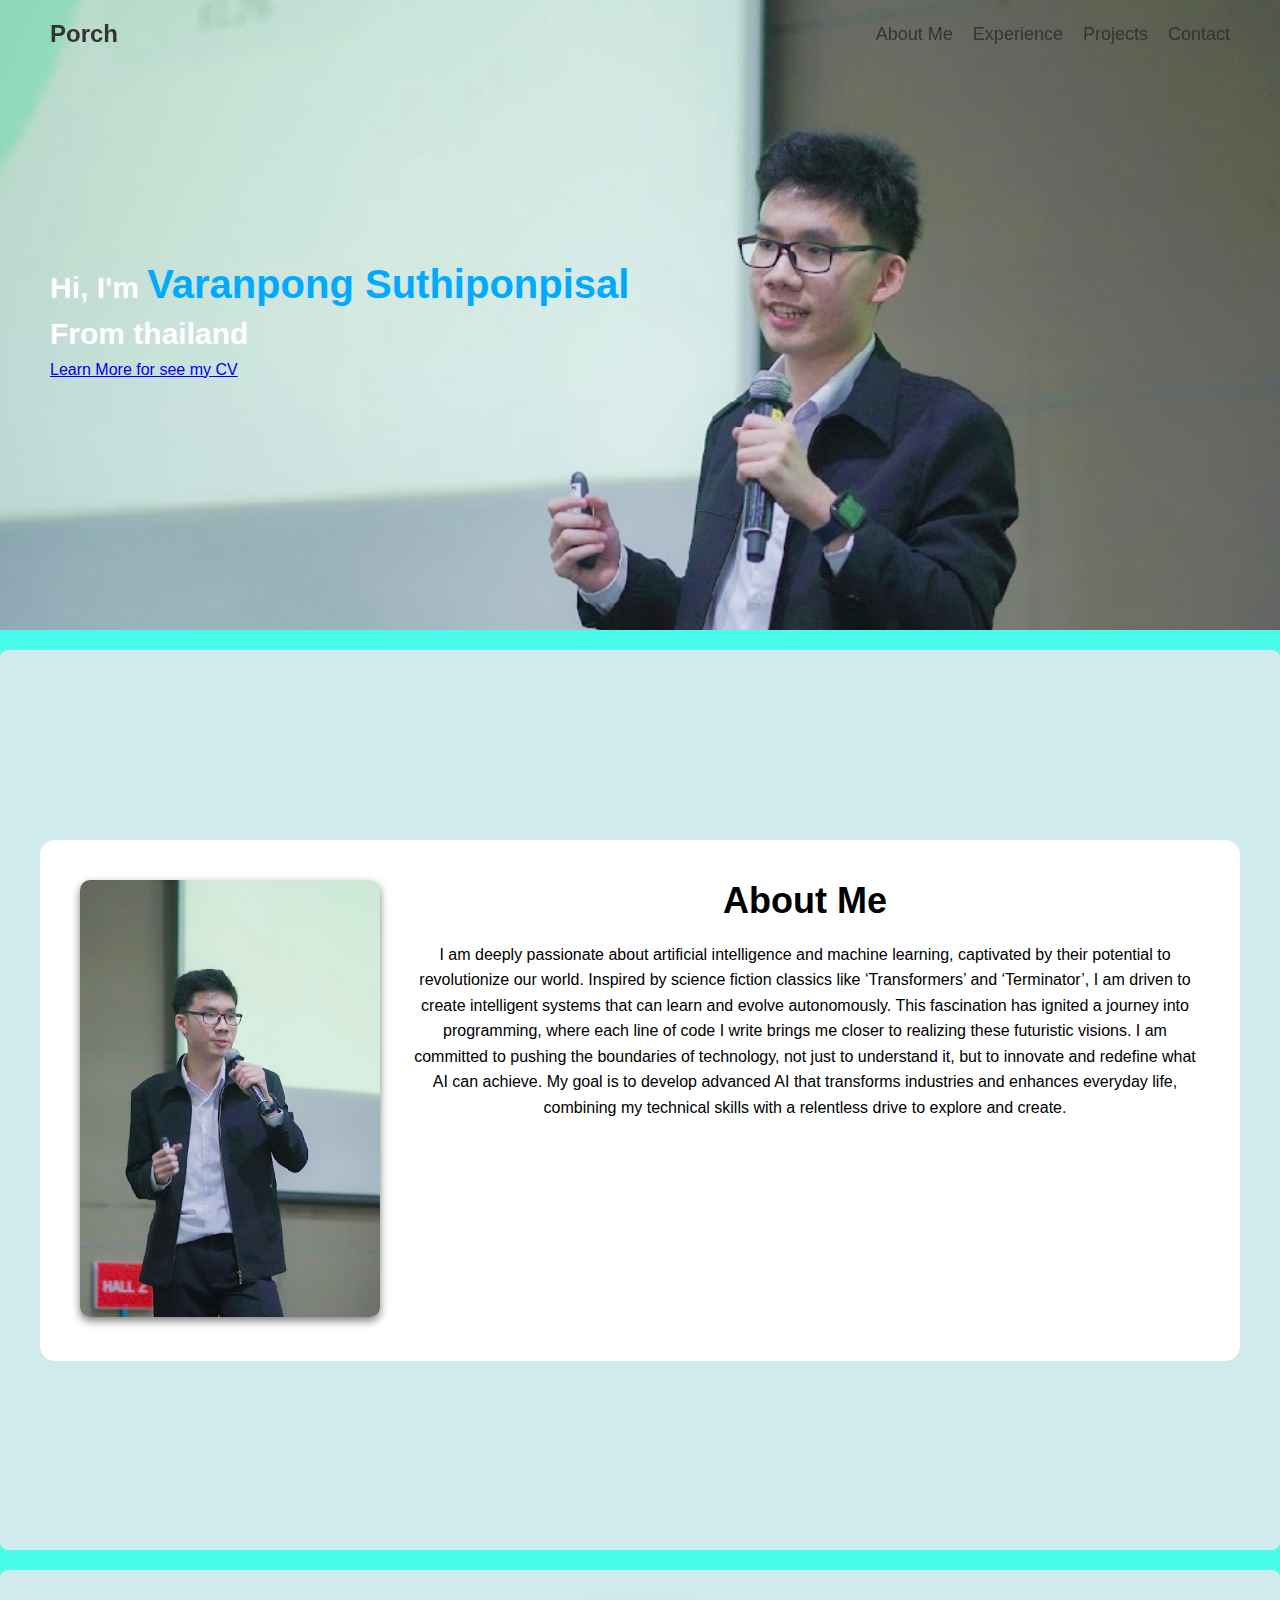
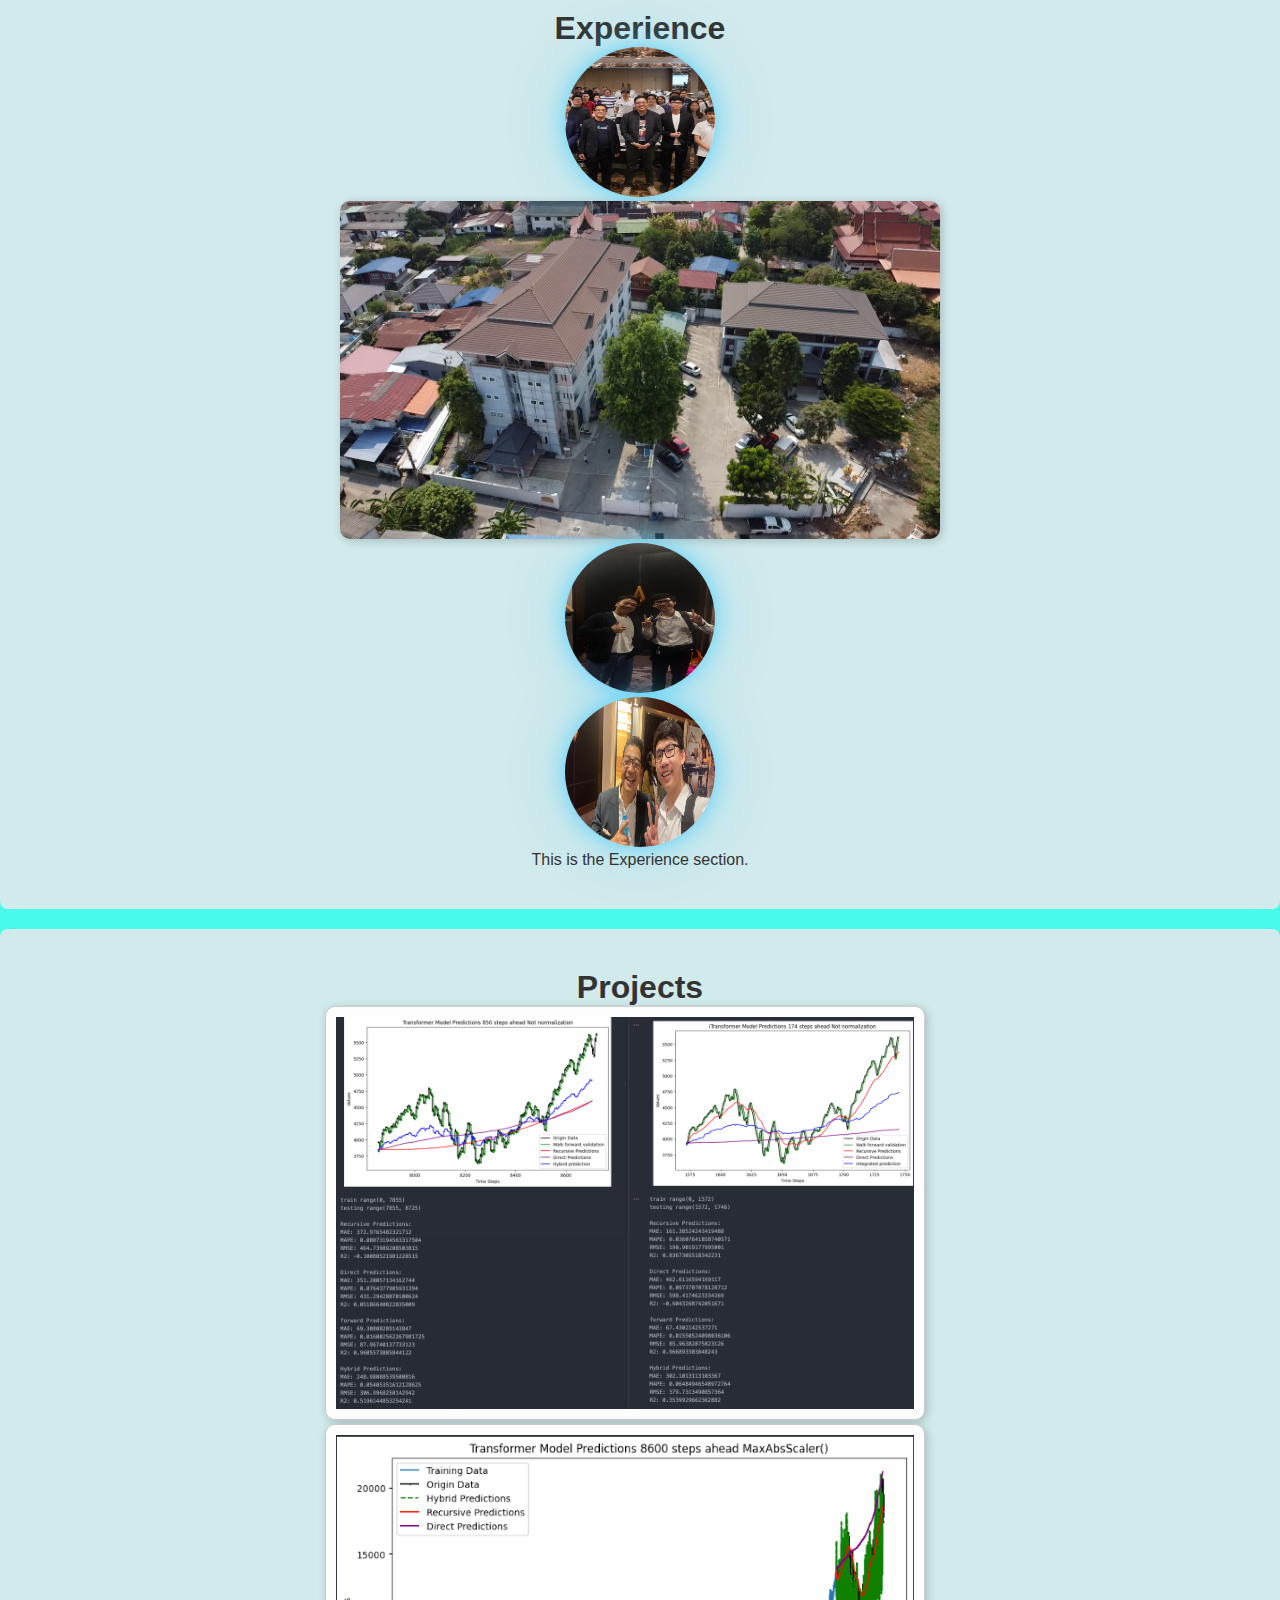
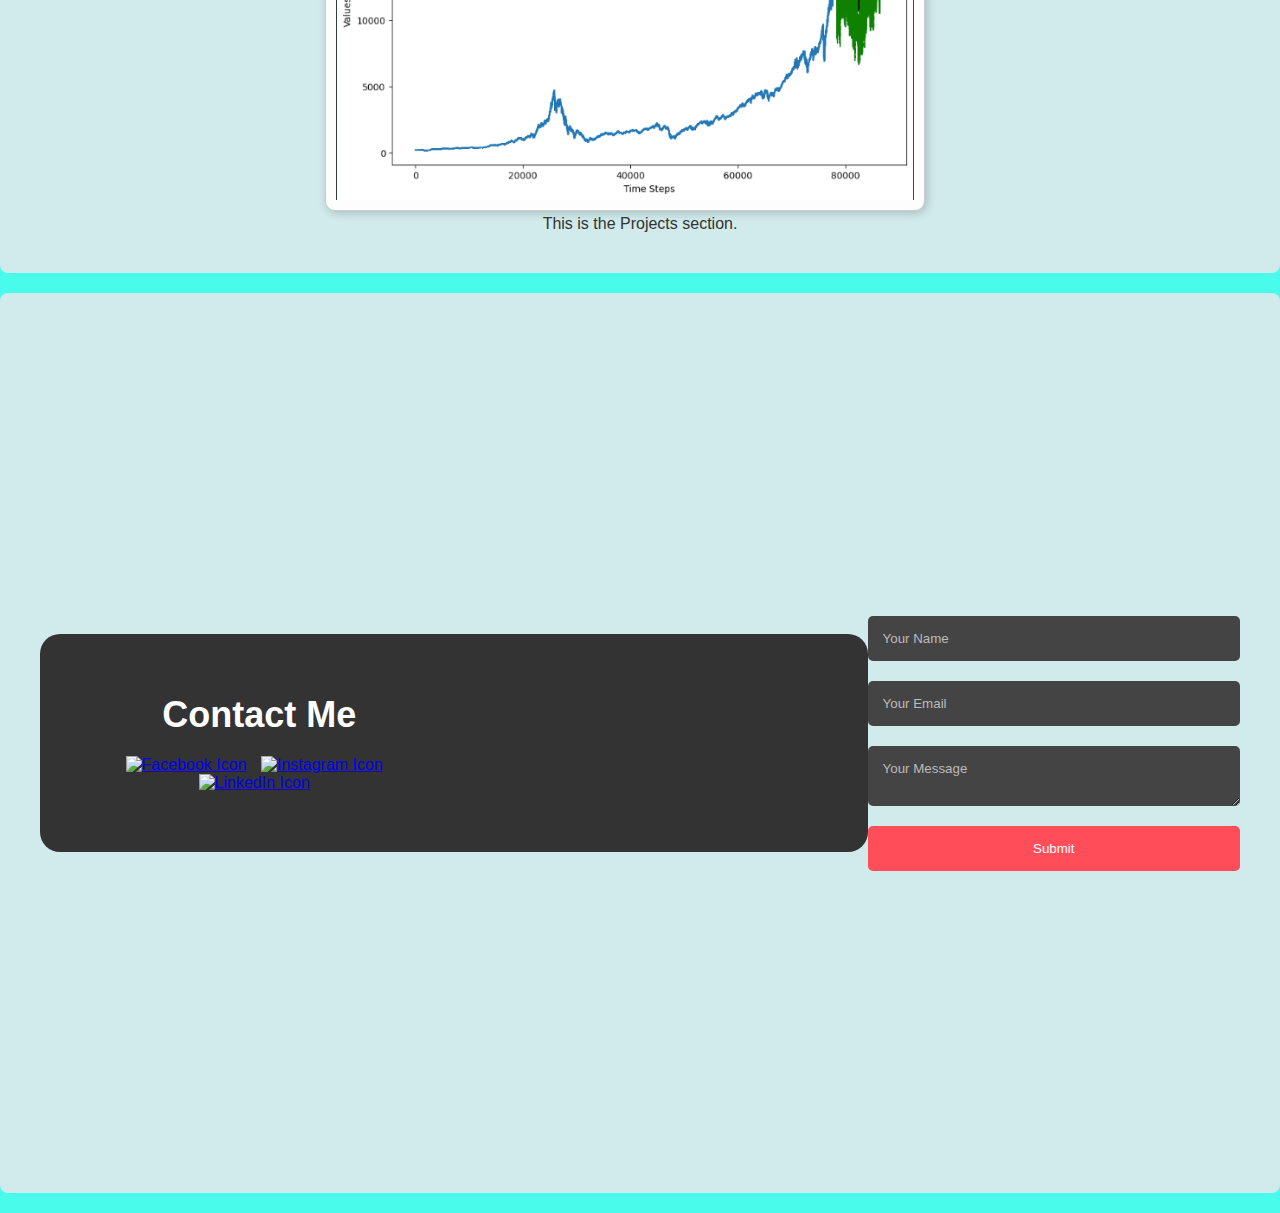
==== commit 9ec90161: "update experience and project image" ====
--- a/index.html
+++ b/index.html
@@ -50,11 +50,31 @@
     
     <section id="experience">
         <h1>Experience</h1>
+        <div class="bubble-photo">
+            <img src="image/IMG_9628.jpg" alt="Experience 1">
+        </div>
+        <div class="experience-photo">
+        <img src="image/2024-03-18-14-45-17-248 2.PNG" alt="Experience 2">
+        </div>
+        <div class="bubble-photo">
+            <img src="image/IMG_0526.jpg" alt="Experience 3">
+        </div>
+        <div class="bubble-photo">
+            <img src="image/IMG_0531.jpg" alt="Experience 3">
+        </div>
         <p>This is the Experience section.</p>
     </section>
     
     <section id="projects">
         <h1>Projects</h1>
+        <!-- Paper Journal Image -->
+        <div class="journal-photo">
+            <img src="image/Screenshot 2567-09-12 at 11.07.04.png" alt="Project Journal Photo 1">
+        </div>
+        <!-- Project Image 2 -->
+        <div class="journal-photo">
+            <img src="image/Screenshot 2567-08-12 at 13.36.38.png" alt="Project Journal Photo 2">
+        </div>
         <p>This is the Projects section.</p>
     </section>
     
--- a/style.css
+++ b/style.css
@@ -41,6 +41,7 @@
     position: relative;
     /* background-attachment: scroll; */
 }
+
 @media (min-width: 800px) {
     #header {
         background-attachment: fixed;
@@ -52,6 +53,35 @@
     }
 }
 
+.bubble-photo img {
+    width: 150px;
+    height: 150px;
+    border-radius: 50%;
+    box-shadow: 0 0 15px rgba(72, 207, 255, 0.7), 0 0 50px rgba(72, 207, 255, 0.5);
+    transition: transform 0.3s ease;
+}
+
+.bubble-photo img:hover {
+    transform: scale(1.05);
+    box-shadow: 0 0 25px rgba(72, 207, 255, 1), 0 0 75px rgba(72, 207, 255, 0.8);
+}
+
+.journal-photo img {
+    width: 300px;
+    height: auto;
+    border: 1px solid #ccc;
+    box-shadow: 2px 2px 8px rgba(0, 0, 0, 0.2);
+    padding: 10px;
+    background-color: #fdfdfd;
+    margin-right: 30px;
+    transition: transform 0.3s ease;
+}
+
+.journal-photo img:hover {
+    transform: scale(1.02);
+    box-shadow: 4px 4px 12px rgba(0, 0, 0, 0.4);
+}
+
 .top-nav {
     display: flex;
     align-items: center;
@@ -62,12 +92,46 @@
 .top-nav .logo {
     font-size: 24px;
     font-weight: bold;
-    text-shadow: 2px 2px 10px black;
-    color: #49fbea;
-    gap: 20px
-}
-
-/*nothing*/
+    color: #333;
+    gap: 20px;
+}
+
+/* Experience and Projects Grid Layout */
+.experience-grid,
+.projects-grid {
+    display: grid;
+    grid-template-columns: repeat(auto-fit, minmax(200px, 1fr));
+    gap: 20px;
+    padding: 20px;
+}
+
+.experience-photo img,
+.journal-photo img {
+    width: 50%;
+    height: auto;
+    border-radius: 10px;
+    box-shadow: 2px 2px 10px rgba(0, 0, 0, 0.2);
+    transition: transform 0.3s ease, box-shadow 0.3s ease;
+}
+
+.experience-photo img:hover,
+.journal-photo img:hover {
+    transform: scale(1.05);
+    box-shadow: 4px 4px 15px rgba(0, 0, 0, 0.4);
+}
+
+.bubble-photo img {
+    width: 150px;
+    height: 150px;
+    border-radius: 50%;
+    box-shadow: 0 0 15px rgba(72, 207, 255, 0.7), 0 0 50px rgba(72, 207, 255, 0.5);
+    transition: transform 0.3s ease;
+}
+
+.bubble-photo img:hover {
+    transform: scale(1.05);
+    box-shadow: 0 0 25px rgba(72, 207, 255, 1), 0 0 75px rgba(72, 207, 255, 0.8);
+}
 
 .top-nav ul {
     list-style: none;
@@ -77,16 +141,14 @@
 }
 
 .top-nav ul li a {
-    color: black;
+    color: #333;
     text-decoration: none;
     font-size: 18px;
-    text-shadow: 1px 1px 20px white;
-
 }
 
 .top-nav ul li a:hover {
-    color: rgb(100, 221, 100);
-    text-shadow: 2px 2px 10px black;
+    color: #00aaff;
+    text-shadow: 2px 2px 10px rgba(0, 170, 255, 0.5);
     position: relative;
 }
 
@@ -107,7 +169,7 @@
 
 .hero-content {
     max-width: 800px;
-    color: black;
+    color: #fff;
 }
 
 .hero-content h1 {
@@ -116,14 +178,14 @@
 }
 
 .hero-content .highlight {
-    color: rgb(60, 160, 242);
+    color: #00aaff;
     font-size: 40px;
 }
 
 /* Section styling */
 section {
     padding: 60px 20px;
-    min-height: 120vh;
+    min-height: 100vh;
     /* Ensures each section takes at least the full viewport height */
     text-align: center;
 }
@@ -136,6 +198,7 @@
     margin: 20px 0;
     border-radius: 8px;
     padding: 40px;
+    color: #333;
 }
 
 /* Example to differentiate sections */
